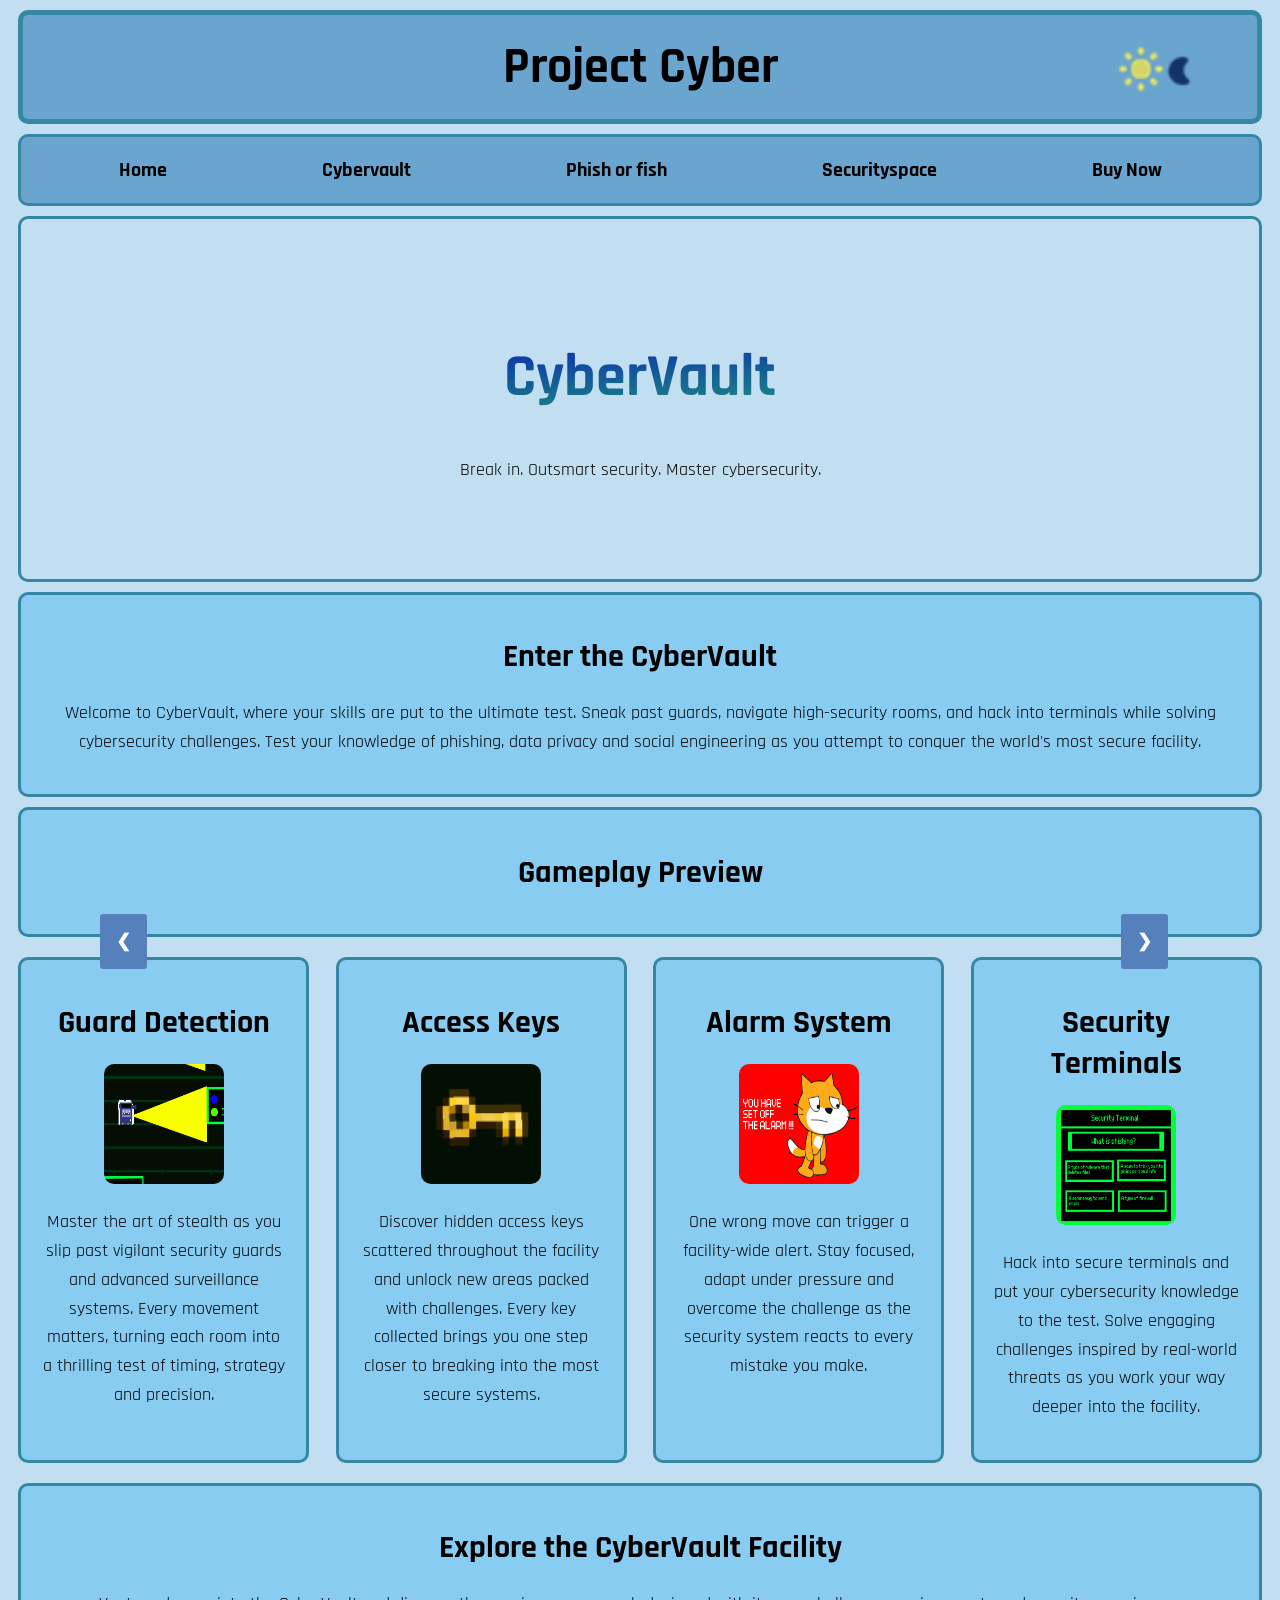
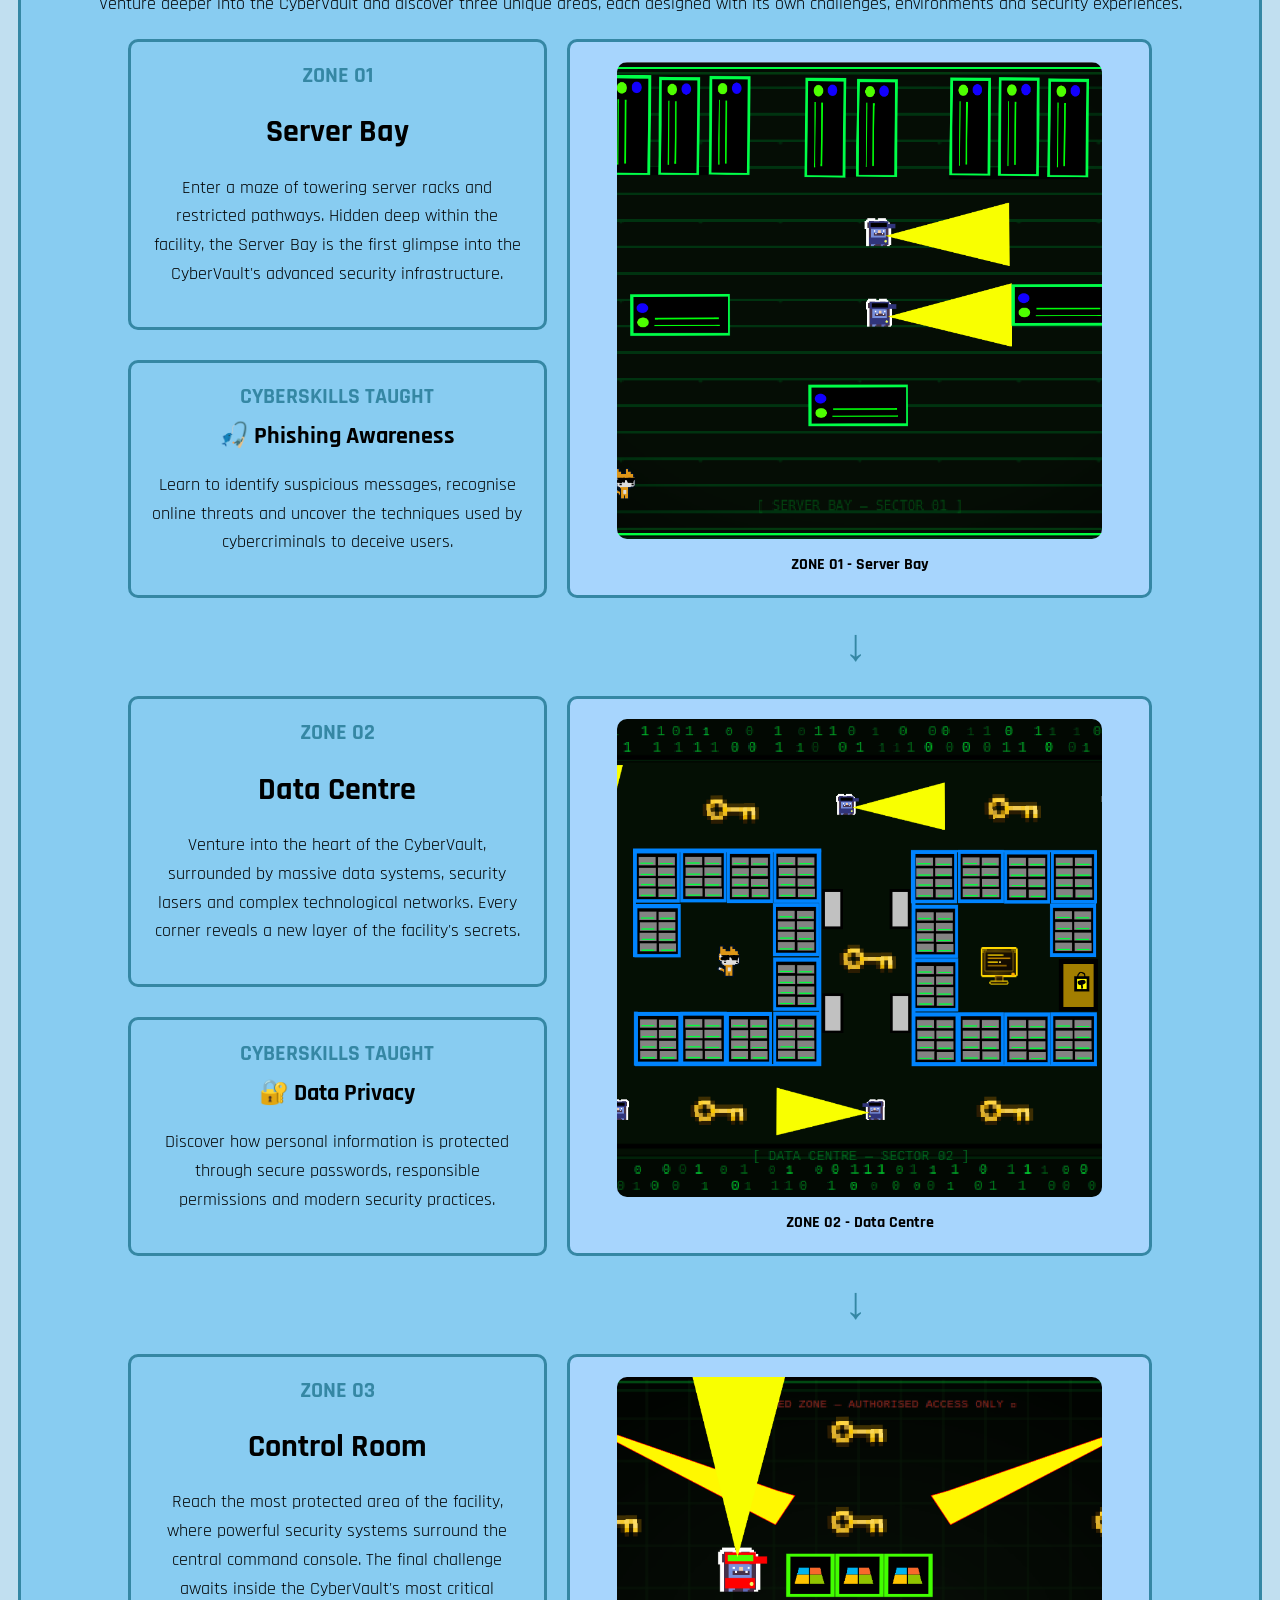
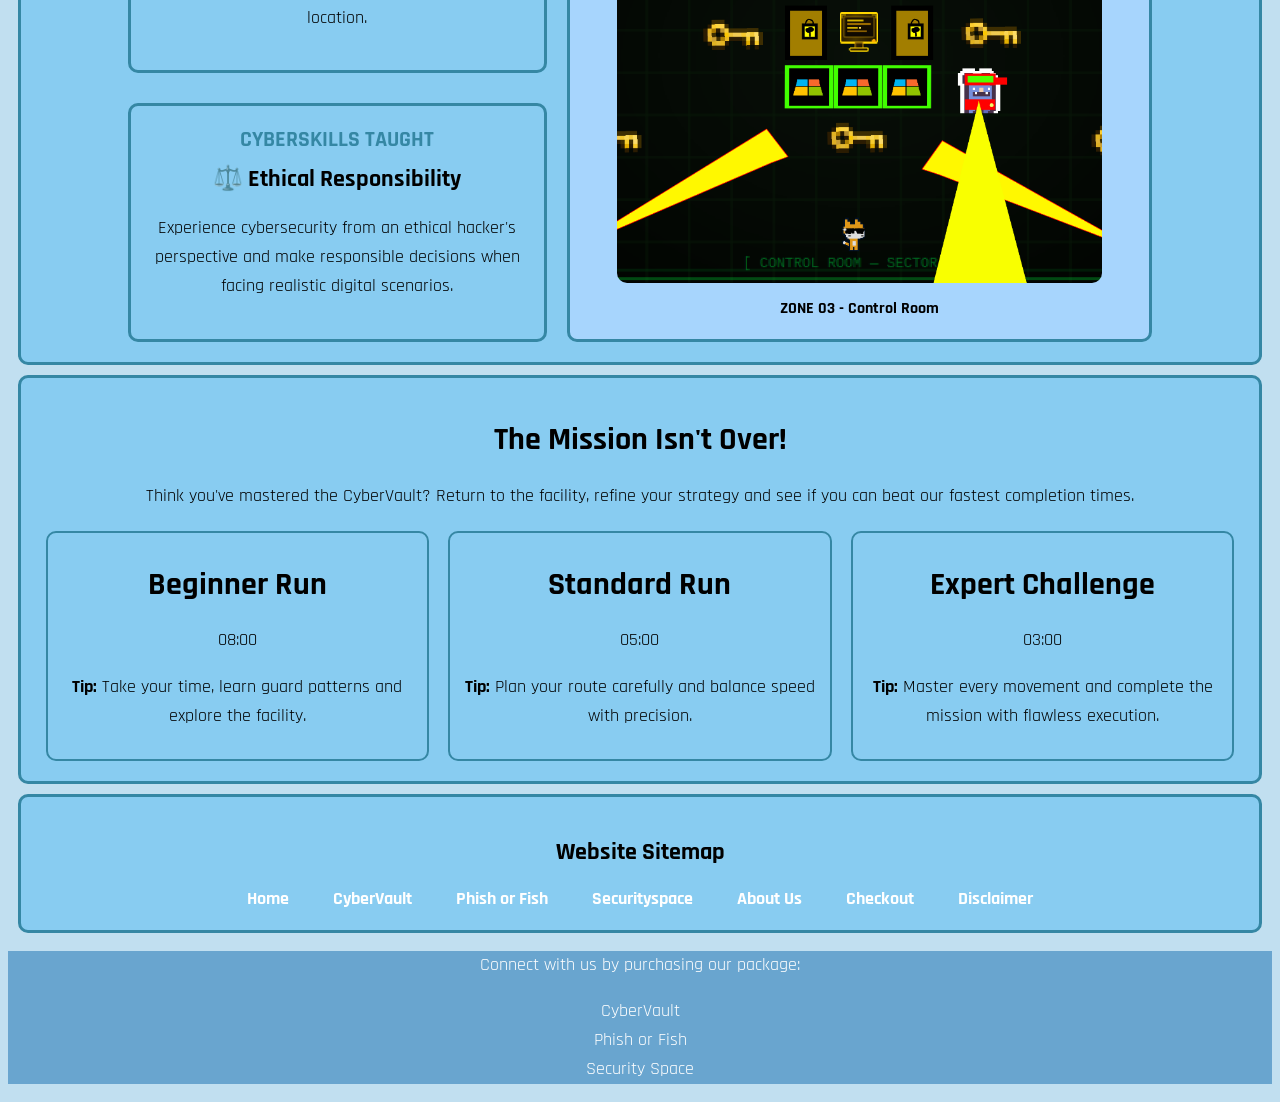
==== static/cybervault.html @ 087354fa "import other html pages" ====
<!DOCTYPE html>
<html>
    <head>
        <link rel="stylesheet" href="styles.css">
        <link href="https://fonts.googleapis.com/css2?family=Rajdhani:wght@400;600;700&display=swap" rel="stylesheet">
        <title>Project Cyber</title>
    </head>

    <body data-theme="default">
        <div class="Webtitle normalcontainer">
            <span class="title">Project Cyber</span>

            <label class="switch">
                <input id="toggler" type="checkbox">
                <img class="pressbutton" id="toggleicon" src="images/Sun.png"  alt="sun moon icon">
            </label>
        </div>

        <div class="Navigationbar normalcontainer">
            <a href="index.html">Home</a>
            <a href="cybervault.html">Cybervault</a>
            <a href="phish_or_fish.html">Phish or fish</a>
            <a href="securityspace.html">Securityspace</a>
            <a href="checkout.html">Buy Now</a>
        </div>

        <label class="switch">
            <input id="toggler" type="checkbox">
        </label>

        <div class="gamebanner cyberbanner">
            <h1 class="gradtext">CyberVault</h1>
            <p>Break in. Outsmart security. Master cybersecurity.</p>
        </div>

        <div class="normalcontainer">
            <h1>Enter the CyberVault</h1>
            <p>Welcome to CyberVault, where your skills are put to the ultimate test.
                Sneak past guards, navigate high-security rooms, and hack into terminals
                while solving cybersecurity challenges. Test your knowledge of phishing,
                data privacy and social engineering as you attempt to conquer the world's
                most secure facility.
            </p>
        </div>



        <div class="gameplay-section normalcontainer">
            <h1>Gameplay Preview</h1>
            <div class="slideshow-container">
                <div class="slide fade">
                    <img src="images/serverbay.png" alt="Dodging Guards">
                    <div class="text">Dodging Guards</div>
                </div>

                <div class="slide fade">
                    <img src="images/server2.png" alt="Entering Data center">
                    <div class="text">Stealthily Stealing Keys</div>
                </div>

                <div class="slide fade">
                    <img src="images/securityterminal.png" alt="Doing a Quiz">
                    <div class="text">Answering Phishing Question In Security Terminal</div>
                </div>

                <a class="prev" onclick="plusslides(-1)">❮</a>
                <a class="next" onclick="plusslides(1)">❯</a>

            </div>
        </div> <!---- CLOSING DIV FOR GAMEPLAY SECTION -->
        


        <div class="featurecardwrapper hovercard"> <!--Wrapper so feature cards can have 2 cards side by side-->
            
            <div class="featurecard normalcontainer">
                <h1>Guard Detection</h1>
                <img src="images/cyberguard.png" alt="Guard">
                <p>Master the art of stealth as you slip past vigilant security guards and advanced surveillance systems. Every movement matters, turning each room into a thrilling test of timing, strategy and precision.</p>
            </div>

            <div class="featurecard normalcontainer">
                <h1>Access Keys</h1>
                <img src="images/accesskey.png" alt="Access Key">
                <p>Discover hidden access keys scattered throughout the facility and unlock new areas packed with challenges. Every key collected brings you one step closer to breaking into the most secure systems.</p>
            </div>

            <div class="featurecard normalcontainer">
                <h1>Alarm System</h1>
                <img src="images/alarm.png" alt="Alarm">
                <p>One wrong move can trigger a facility-wide alert. Stay focused, adapt under pressure and overcome the challenge as the security system reacts to every mistake you make.</p>
            </div>

            <div class="featurecard normalcontainer">
                <h1>Security Terminals</h1>
                <img src="images/securityterminal.png" alt="Security Terminal">
                <p>Hack into secure terminals and put your cybersecurity knowledge to the test. Solve engaging challenges inspired by real-world threats as you work your way deeper into the facility.</p>
            </div>

        </div>

        <div class="normalcontainer">
            <h1>Explore the CyberVault Facility</h1>
            <p>
                Venture deeper into the CyberVault and discover three unique areas,
                each designed with its own challenges, environments and security
                experiences.   
            </p>

            <!-- Facility Map -->

            <div>
                <div class="zonerow">
                    <div class="zonetext hovercard">
                        <div class="normalcontainer">
                            <h4>ZONE 01</h4>
                            <h1>Server Bay</h1>
                            <p>
                                Enter a maze of towering server racks and restricted pathways.
                                Hidden deep within the facility, the Server Bay is the first glimpse
                                into the CyberVault's advanced security infrastructure.
                            </p>
                        </div>
                        <div class="normalcontainer">
                            <h4>CYBERSKILLS TAUGHT</h4>
                            <h4>🎣 Phishing Awareness</h4>
                            <p>Learn to identify suspicious messages, recognise online threats and uncover the techniques used by cybercriminals to deceive users.</p>
                        </div>
                    </div>
                    <div class="map-room">
                        <img src="images/server1.png" alt="Server Bay">
                        <h4>ZONE 01 - Server Bay</h4>
                    </div>
                </div>
                    
                <div class="map-arrow">
                    ↓
                </div>

                <div class="zonerow">
                    <div class="zonetext hovercard">
                        <div class="normalcontainer">
                            <h4>ZONE 02</h4>
                            <h1>Data Centre</h1>
                            <p>
                                Venture into the heart of the CyberVault, surrounded by massive
                                data systems, security lasers and complex technological networks.
                                Every corner reveals a new layer of the facility's secrets.
                            </p>
                        </div>

                        
                        <div class="normalcontainer">
                            <h4>CYBERSKILLS TAUGHT</h4>
                            <h4>🔐 Data Privacy</h4>
                            <p>Discover how personal information is protected through secure passwords, responsible permissions and modern security practices.</p>
                        </div>
                            
                    </div>
                    <div class="map-room">
                        <img src="images/server2.png" alt="Data Centre">
                        <h4>ZONE 02 - Data Centre</h4>
                    </div>
                </div>
                <div class="map-arrow">
                    ↓
                </div>

                <div class="zonerow">
                    <div class="zonetext hovercard">
                        <div class="normalcontainer">
                            <h4>ZONE 03</h4>
                            <h1>Control Room</h1>
                            <p>
                                Reach the most protected area of the facility, where powerful
                                security systems surround the central command console. The final
                                challenge awaits inside the CyberVault's most critical location.
                            </p>
                        </div>
                        <div class="normalcontainer">
                            <h4>CYBERSKILLS TAUGHT</h4>
                            <h4>⚖️ Ethical Responsibility</h4>
                            <p>Experience cybersecurity from an ethical hacker's perspective and make responsible decisions when facing realistic digital scenarios.</p>
                        </div>
                            
                    </div>
                    <div class="map-room">
                        <img src="images/server3.png" alt="Control Room">
                        <h4>ZONE 03 - Control Room</h4>
                    </div>
                </div>

            </div>
        </div>



        <div class="normalcontainer">
            <h1>The Mission Isn't Over!</h1>
            <p>
                Think you've mastered the CyberVault? Return to the facility,
                refine your strategy and see if you can beat our fastest
                completion times.
            </p>
            <div class="aboutstats hovercard">

                <div class="statcard">
                    <h1>Beginner Run</h1>
                    <p>08:00</p>
                    <p>
                        <strong>Tip:</strong> Take your time, learn guard patterns and explore the facility.
                    </p>
                </div>

                <div class="statcard">
                    <h1>Standard Run</h1>
                    <p>05:00</p>
                    <p>
                        <strong>Tip:</strong> Plan your route carefully and balance speed with precision.
                    </p>
                </div>

                <div class="statcard">
                    <h1>Expert Challenge</h1>
                    <p>03:00</p>
                    <p>
                        <strong>Tip:</strong> Master every movement and complete the mission with flawless execution.
                    </p>
                </div>

            </div>
        </div>

        <div class="sitemap normalcontainer">
            <h2>Website Sitemap</h2>
            <a href="index.html">Home</a>
            <a href="cybervault.html">CyberVault</a>
            <a href="phish_or_fish.html">Phish or Fish</a>
            <a href="securityspace.html">Securityspace</a>
            <a href="aboutus.html">About Us</a>
            <a href="checkout.html">Checkout</a>
            <a href="disclaimer.html">Disclaimer</a>
        </div>
                    
        <footer>
        <p>Connect with us by purchasing our package:</p>
        <p>
        CyberVault<br>
        Phish or Fish<br>
        Security Space<br>
        </p>
        </footer> 

        <script src="theme.js"></script> <!-- Calls for the theme script -->
    </body> 
</html>
---- static/styles.css ----
/* Light mode theme :root means that it's the default */
:root, [data-theme="default"] {
    --body-bg-color:#C1DFF0; /* This is a hex coluor*/
    --container-bg-color:#88CCF1;
    --container-border-color:#3587A4;
    --topbar-bg-color:#69a5cf;
    --text-color:black;
    --gameicons-bg-color:rgb(167, 213, 253);
    --gdbackground: linear-gradient(to bottom right, #3366cc 0%, #66ffff 100%); /* This is a gradient */
}

/*Colour theme for when toggled on dark mode, will use these variables*/
[data-theme="dark"] {
    --body-bg-color:#0E1A24;
    --container-bg-color:#172D3E;
    --container-border-color:#3587A4;
    --topbar-bg-color:#315776;
    --text-color:#ffffff;
    --gameicons-bg-color:#225276;
    --gdbackground: linear-gradient(to bottom right, #003399 0%, #99ccff 100%);
}



body {
    background-color: var(--body-bg-color);
    color: var(--text-color);
    font-family: 'Rajdhani', sans-serif; /*Applies the font to everything*/
    color:var(--text-color); /* Makes all text default var text colour*/
    text-align: center; /* All text aligned center*/
    
}
/* Put normalcontainer here so that the .webtitle will override it for the topbar*/
.normalcontainer {
    background-color: var(--container-bg-color);
    border: 3px solid var(--container-border-color);
    border-radius: 10px;
    padding: 20px; /* spacing between other stuff */
    margin: 10px;
}

.Webtitle {
    background-color:var(--topbar-bg-color);
    font-size:50px;
    border-width: 5px; /* Overrides the .normalcontainer border width*/
    font-weight:bold;
    justify-content:center;
    display:flex; /* can arrange both title and icon flexibly */
    position: relative;
}


p {
    font-size: 18px; /* Declares the size of the font */
    line-height: 1.6;
    text-decoration: none;
}

.bigh1 {
    font-size: 50px;
}

img {
    border-radius: 10px; /* Rounded borders for images*/
}

.bigimg {
    width: 900px;
    height:500px;
    margin: 20px; /* margin instead of paddinsg so it still has the border radius */

}

/* Change theme sun/moon button css */

.switch {
    position: absolute;
    right: 60px;
    top: 15%;
    transition: transform 0.3s; /* Gives transition time */
}

.switch:hover {
    transform: scale(1.1); /* make 1.1 bigger than originally */
}

.switch input {
    display: none; /* Hides the checkbox */
}

.pressbutton {
    width: 80px;
    transition: transform(0.3s);
}


/* Navigation bar css */

.Navigationbar {
    background-color:var(--topbar-bg-color); /* Css variable so can change depending on theme */
    font-size: 20px; 
    display: flex;
    justify-content: space-around; /* spaces everything evenly due to flex */
}

/* Padding for navbar ahrefs */
.Navigationbar a, .sitemap a {
    color:black;
    text-decoration:none;
    font-weight: bold; 
    border-radius:10px;
    padding:0 5%; /* 0 padding for top and bottom, 5% padding for left and right */
    transition: 0.3s;
}

.Navigationbar a:hover, .sitemap a:hover { /* the css on hover */
    border-radius:10px;
    background-color: #00bfff;
    color: white;
    transform: translateY(-3px); /* Moves up*/

}

/* Sitemap css */

.sitemap a {
    color: white;
    font-size: 18px;
    margin: 10px;
    padding: 0 10px;
}
/* The footer*/
footer { 
    background-color: var(--topbar-bg-color);
    padding: 0px, 10px;
    color: white;
}

/* Button css */

.normalbutton a, .buttonbutton {
    display: inline-block;
    padding: 8px 20px;
    background-color: var(--container-border-color);
    color: white; /* overrides default blue hyperlink colour*/
    text-decoration: none;
    border-radius: 20px;
    font-weight: bold;
    transition: 0.3s;
}

.normalbutton a:hover, .buttonbutton:hover {
    transform: scale(1.05);
    background-color:#00bfff;
}

.normalbutton a {
    display: inline-block;
    padding: 8px 20px;
    background-color: var(--container-border-color);
    color: white; /* overrides default blue hyperlink colour*/
    text-decoration: none;
    border-radius: 20px;
    font-weight: bold;
    transition: 0.3s;
}

.normalbutton a:hover {
    transform: scale(1.05);
    background-color:#00bfff;
}

/* Most of the cards*/

.hovercard div {
    transition: 0.3s;
}

.hovercard div:hover{ /* Hover effect for all hover cards inside a div only, so no p or h2 etc */
    transform: translateY(-8px);
    box-shadow: 0 10px 20px rgba(0,0,0,0.3); /* Shadowing on hover*/
}

.aboutstats {
    display: flex;
    justify-content: space-around; /* Tells how content inside flexbox will be spaced*/
    gap: 10px;
    margin-top: 20px;
}

.statcard {
    width: 30%;
    border: 2px solid var(--container-border-color);
    border-radius: 10px;
    padding: 10px;
}

.whycards {
    display: flex;
    justify-content: center;
    gap: 15px;
}

.whycard {
    width: 30%;
    border: 2px solid var(--container-border-color);
    border-radius: 10px;
    padding: 15px;
}

.skillcards {
    flex-wrap: wrap;
    margin-top: 30px;
}

.gameicons {
    width: 100%;
}

.gameicons p {
    margin-bottom: 20px;
}

.gameitem {
    display: inline-block;
    width: 30%; /* Each gameitem takes up 30% of 100% */
    margin: 5px;
    box-sizing: border-box;
    vertical-align: top; 
}

/* Css applies only for images in gameitem div */
.gameitem img { 
    width:90%;
    border: 5px solid var(--container-border-color);
    border-radius: 10px;
    margin: 5px; /*spacing between the images*/
    height: 200px;
    object-fit: cover;
}

.gameitem p {
    border: 2px solid var(--container-border-color);
    border-radius: 20px;
    padding: 8px;
    font-size: 16px;
    font-weight: bold;
    margin: 10px;
    line-height: 1.5;
}

/* Banners for the top part of pages*/
/* Selecting two so it applies to both classes */
.mainstuff, .gamebanner {
    height: 150px;
    margin: 10px;
    border-radius: 10px;
    padding: 80px 20px;
    padding-bottom: 130px;
    border: 3px solid var(--container-border-color);
    color:white;  
    
}


.mainstuff {
    background: var(--gdbackground); /* the gradient background */
}


/* STYLES FOR ALL INDIVIDUAL GAMES*/

.gamebanner {
    background-size: cover;
    background-repeat: no-repeat;
    background-position: center; 
}

.securitybanner {
     background-image: url(https://static.vecteezy.com/system/resources/previews/007/950/908/non_2x/green-grass-field-with-blue-sky-ad-white-cloud-nature-landscape-background-free-photo.jpg);
     color:black
}

.cyberbanner {
    background-image: url(https://img.freepik.com/premium-vector/cartoon-bank-vault-with-money-vector-illustration_264840-7.jpg?w=996);
    color: black; /* Overrides the white text colour for this banner */
}

.fishbanner {
    background-image: url(https://img.pikbest.com/wp/202345/ocean-fish-cartoon-of-swimming-in-the_9612565.jpg!bw700);
}



/* About Us page css */

.aboutbanner {
    padding: 80px 20px; /* 80px padding for top and bottom, 20px padding for left and right */
    color: white;
    border-radius: 10px;
    border: 3px solid var(--container-border-color);
}

.mission {
    display: flex;
    justify-content: space-around;
    gap: 20px;
}

.mission .normalcontainer {
    width: 30%;
}


.uniquecards {
    display: flex;
    justify-content: space-around;
    gap: 20px;
    margin-top: 10px;
}

ul {
    list-style:none;
    font-size: 28px;
}


/* CAROUSEL IMAGES THING */


.gameplay-section img {
    border-radius: 10px;
    border: 3px solid var(--container-border-color);
    transition: 0.3s;
}

.gameplay-section img:hover {
    transform: scale(1.02);
}

.slideshow-container {
    max-width: 99%; /* Just enough space so that the scrolling bar at bottom doesn't appear */
    position: relative;
}

.slide {
    display: none;
}

.slideshow-container img {
    vertical-align: middle; 
    width: 70%;
    height:450px;
}


.prev, .next {
  cursor: pointer;
  position: absolute;
  top: 50%;
  width: auto;
  padding: 16px;
  margin-top: -22px;
  color: white;
  font-weight: bold;
  font-size: 18px;
  transition: 0.3s;
  border-radius: 0 3px 3px 0;
  background-color:#5680bb
}

.prev:hover, .next:hover {
    transform: scale(1.1)
}

/* Position the "next button" to the right */
.next {
  right: 0;
  border-radius: 3px;
  margin: 0 5%;
}

.prev {
    left: 0;
    border-radius: 3px;
    margin: 0 5%;
}

.text {
  color: #f2f2f2;
  font-size: 15px;
  padding: 8px 12px;
  position: absolute;
  bottom: 8px;
  width: 100%;
  display: block;
}

.simplecards {
    display: flex;
    gap: 20px;
    margin: 20px 10px;
}

.simplecard {
    flex: 1;
    padding: 20px;
}

/* Feature Cards */

.featurecardwrapper, .securitycardwrapper {
    display: flex;
    gap: 0.5%; /* Percentage so gap differs for screens */
}

.securitycardwrapper {
    flex-wrap: wrap;
    justify-content: center;
}

.featurecard {
    width: 42%;
    transition: 0.3s;
}

.featurecard img {
    width: 120px;
    height: 120px;
}

/* SECURITYSPACE CSS */


.gradtext {
    background: linear-gradient(to bottom right, #0303c4 0%, #26b968 100%); /* The gradient background for the div */
}

.gradtext2 {
    background: linear-gradient(to bottom right, #3366cc 0%, #33cccc 100%);
}

.gradtext, .gradtext2 {
    -webkit-background-clip: text; /* Makes the gradient only appear on text*/
    background-clip: text;
    color: transparent;
    font-size: 60px; /* makes the text bigger*/
}

/* VIBU PERSONAL PAGE SPECIFIC*/
/* Vertical Facility Map */

.map-room {
    width: 45%;
    padding: 20px;
    background-color: var(--gameicons-bg-color);
    border: 3px solid var(--container-border-color);
    border-radius: 10px;
    display: flex;
    flex-direction: column;
    align-items: center;
    justify-content: flex-start;
}

.zonetext .normalcontainer {
    margin: 0;
    flex: 0 0 auto;
}

.map-room h4 {
    margin: 0;
    margin-top: 15px;
}


.map-room img {
    width: 90%;
    object-fit: cover;
    border-radius: 10px;
    flex: 1;
    min-height: 0;
}

.zonerow {
    display: flex;
    justify-content: center;
    align-items: stretch;
    gap: 20px;
    margin-top: 20px;
}

.zonetext {
    display: flex;
    flex-direction: column;
    gap: 30px;
    width: 35%;
}

.zonetext .normalcontainer h4:first-child {
    margin-top: 0;
    margin-bottom: 10px;
    font-size: 22px;
    color: var(--container-border-color);
}

.zonetext .normalcontainer h4:nth-child(2) {
    font-size: 24px;
    margin-top: 0;
    margin-bottom: 20px;
}


.map-arrow {
    font-size: 45px;
    font-weight: bold;
    color: var(--container-border-color);
    margin-left: 36%;
    margin-top: 20px;
    margin-bottom: 20px;
}

/* Personal CSS for phish or fish webpage */

.quiz-round input {
    display: none; /* Hides the radio buttons */
}

.quiz-round label {
    display: inline block;
    padding: 12px 30px;
    border-radius: 10px;
    margin: 5px;
}

.quiz-round label:hover {
    background-color: var(--container-border-color);
    transform: scale(1.05);
}

#correct, #wrong {
    display: none; /* Hides the correct and wrong messages */
}

#fish:checked ~ #wrong {
    display: block; /* Shows the wrong message if fish is selected */
}

#phish:checked ~ #correct {
    display: block; /* Shows the correct message if fish is selected */
}

.securitycardwrapper img {
    width: 70%;
    height: 60%;
}
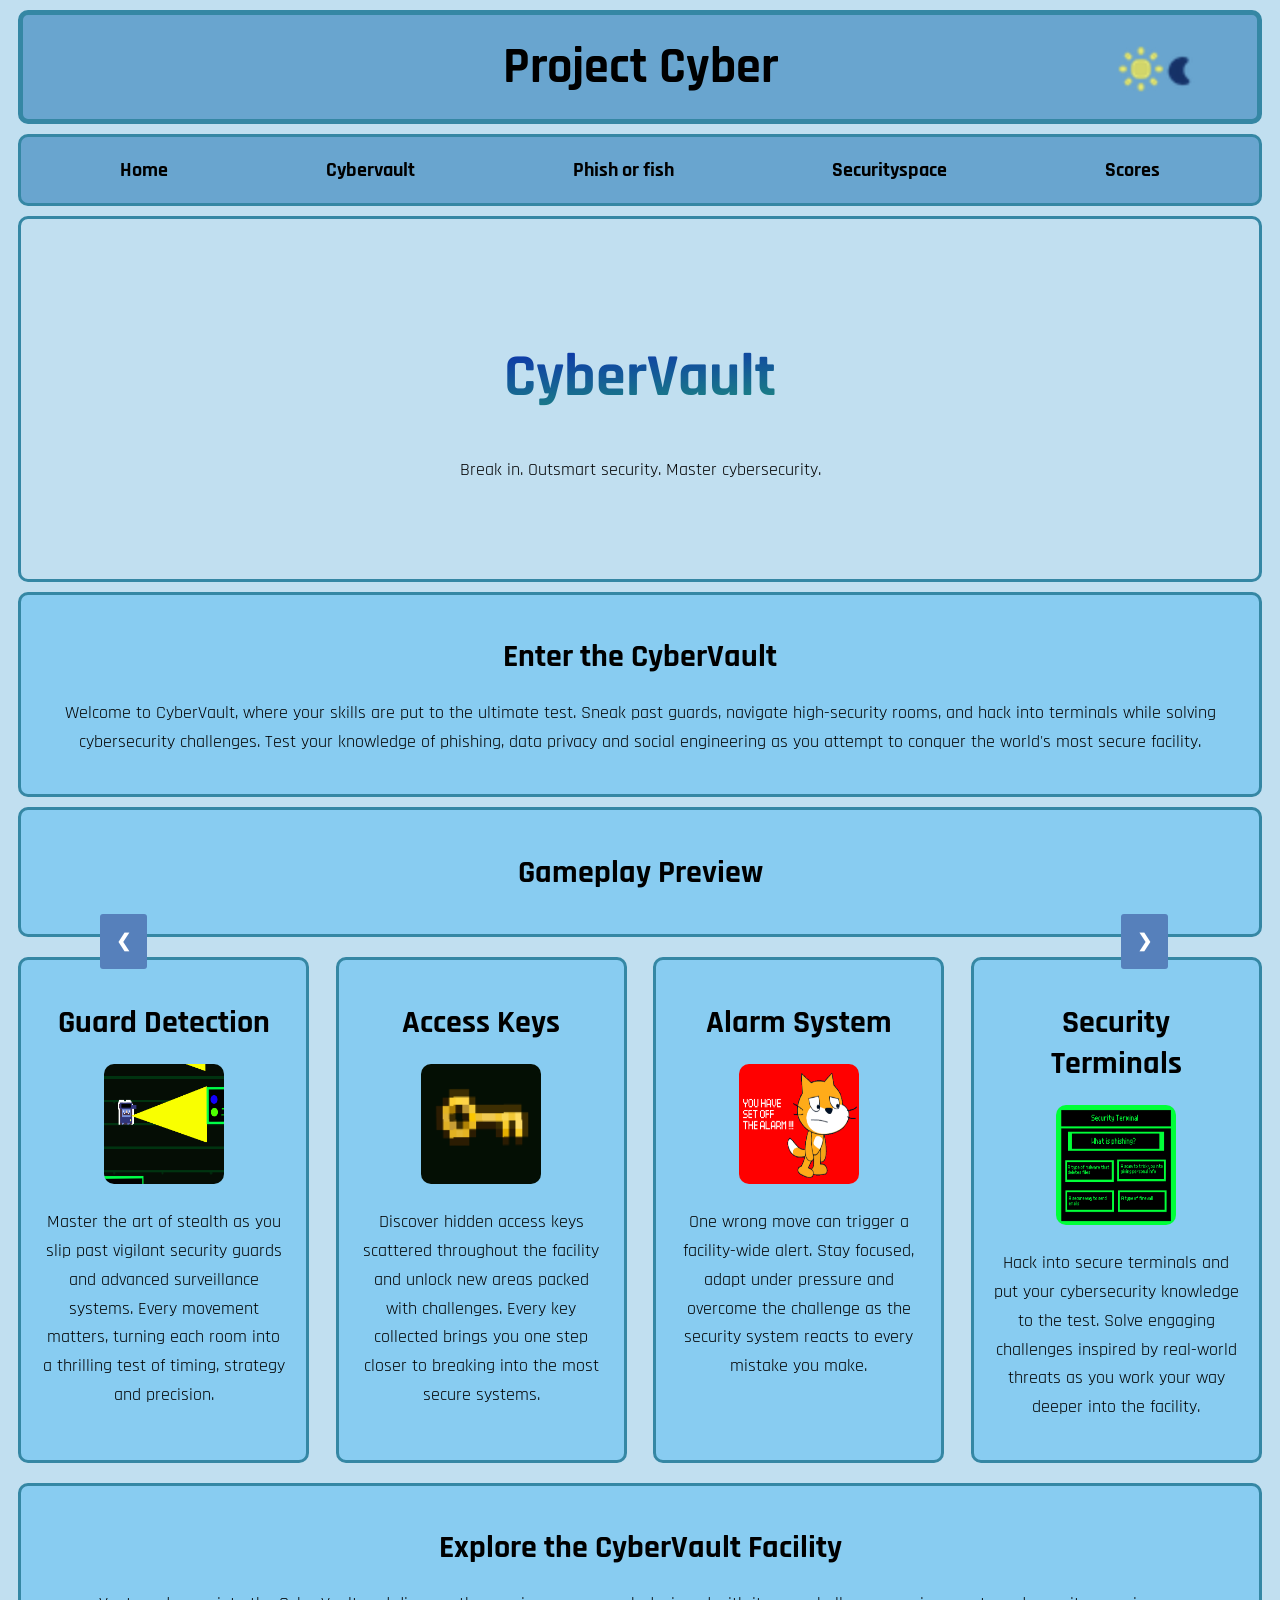
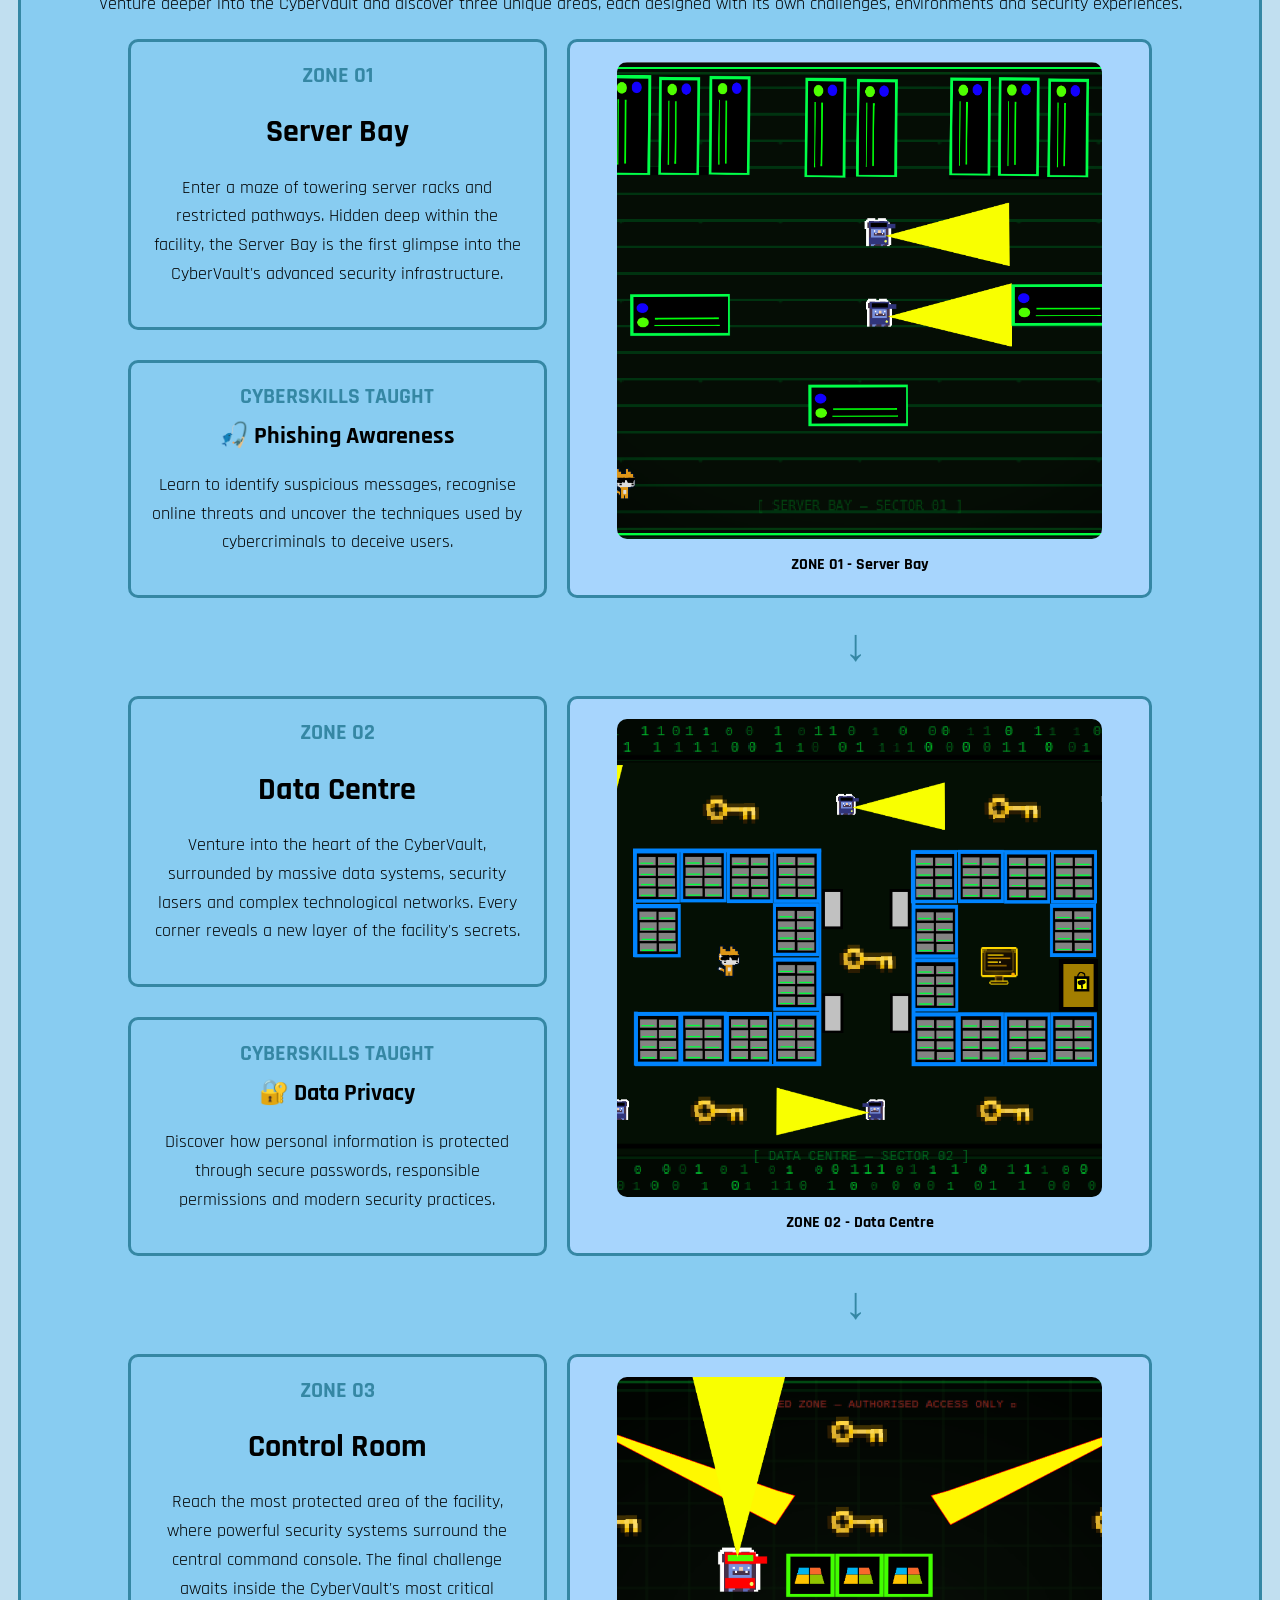
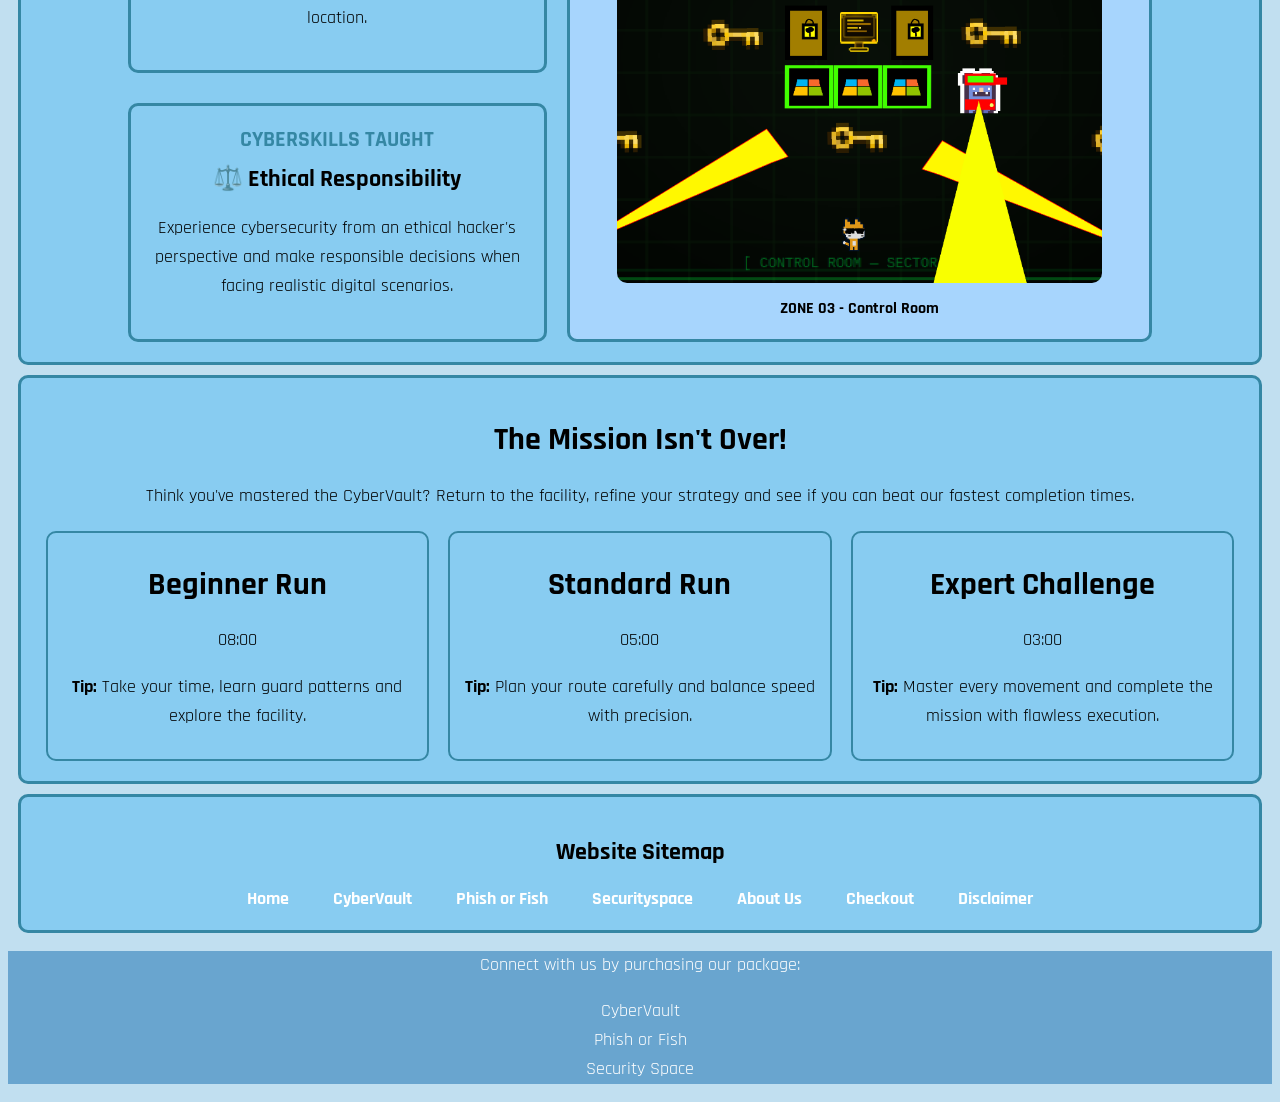
==== commit 9e6bbc92: "update navbar for other html pages" ====
--- a/static/cybervault.html
+++ b/static/cybervault.html
@@ -15,13 +15,13 @@
                 <img class="pressbutton" id="toggleicon" src="images/Sun.png"  alt="sun moon icon">
             </label>
         </div>
-
+        
         <div class="Navigationbar normalcontainer">
-            <a href="index.html">Home</a>
+            <a href="index.html">Home</a> <!--This is a hyperlink-->
             <a href="cybervault.html">Cybervault</a>
             <a href="phish_or_fish.html">Phish or fish</a>
             <a href="securityspace.html">Securityspace</a>
-            <a href="checkout.html">Buy Now</a>
+            <a href="/">Scores</a>
         </div>
 
         <label class="switch">
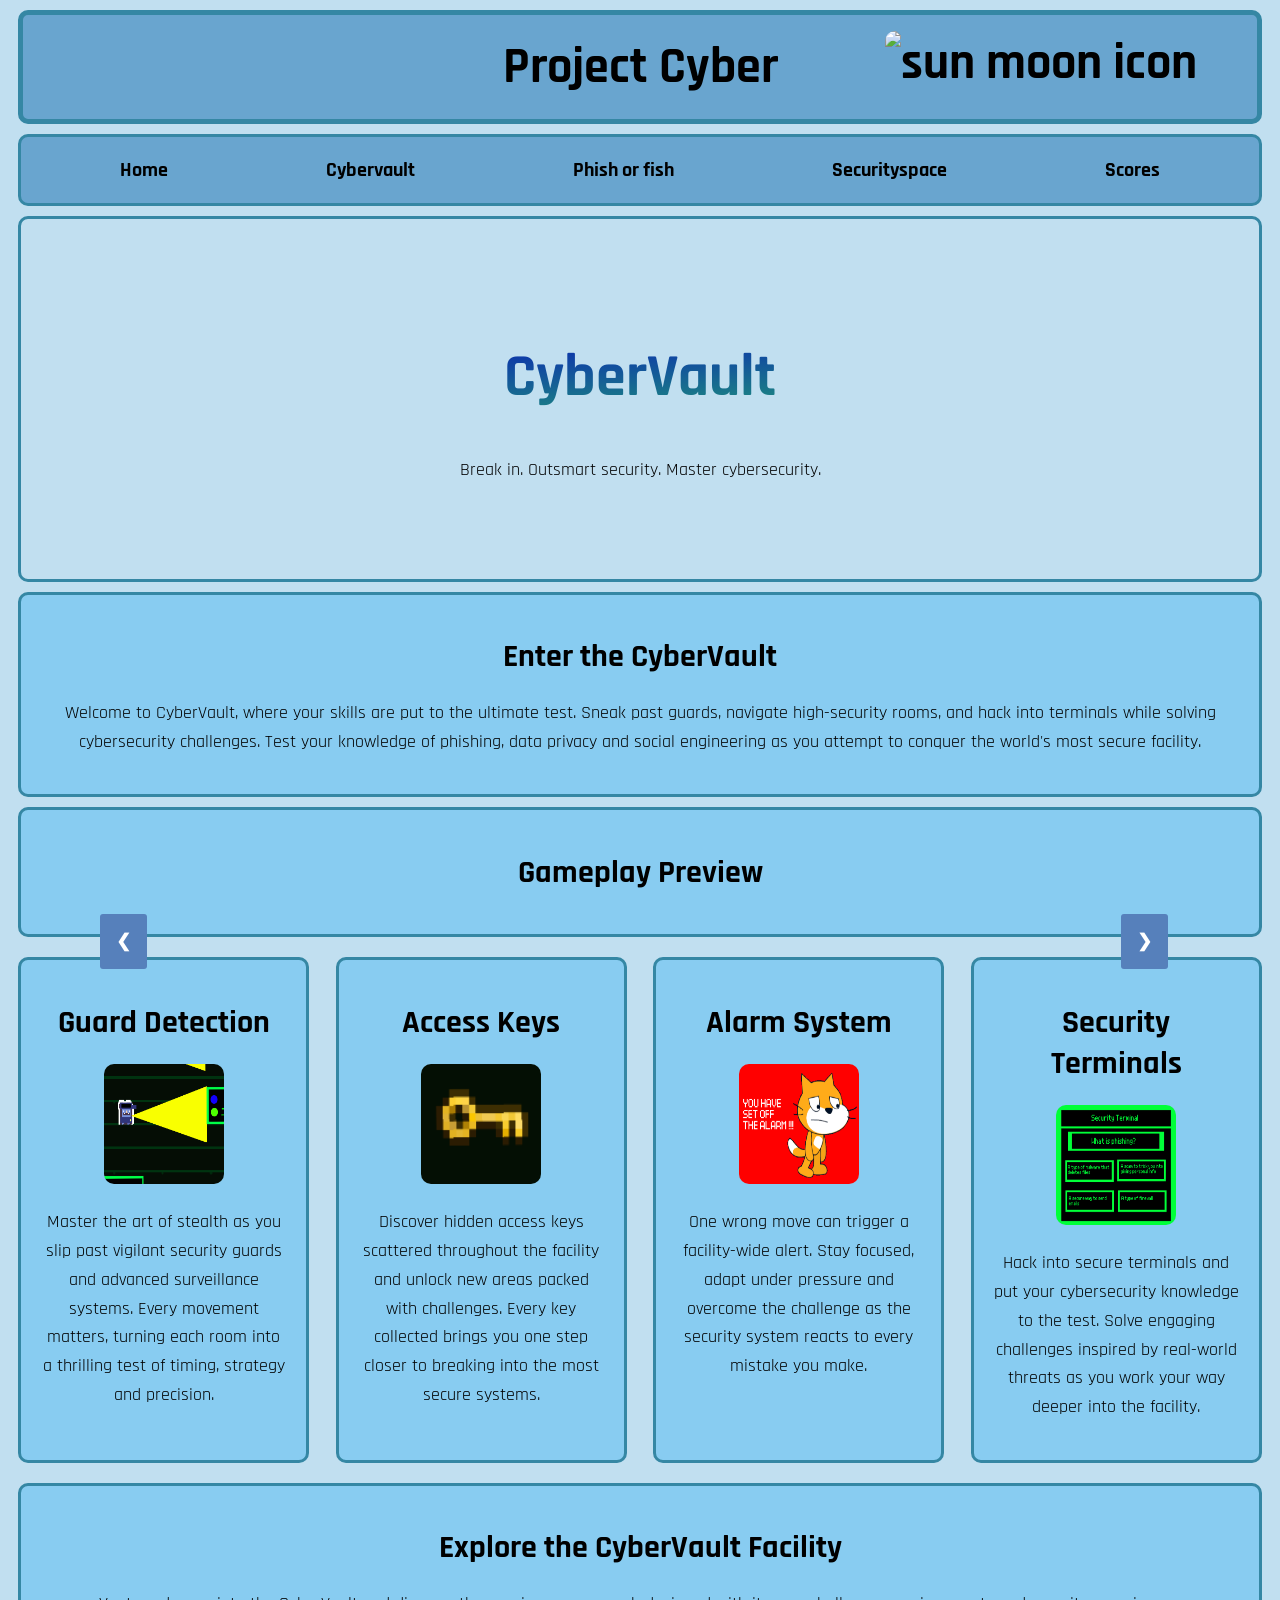
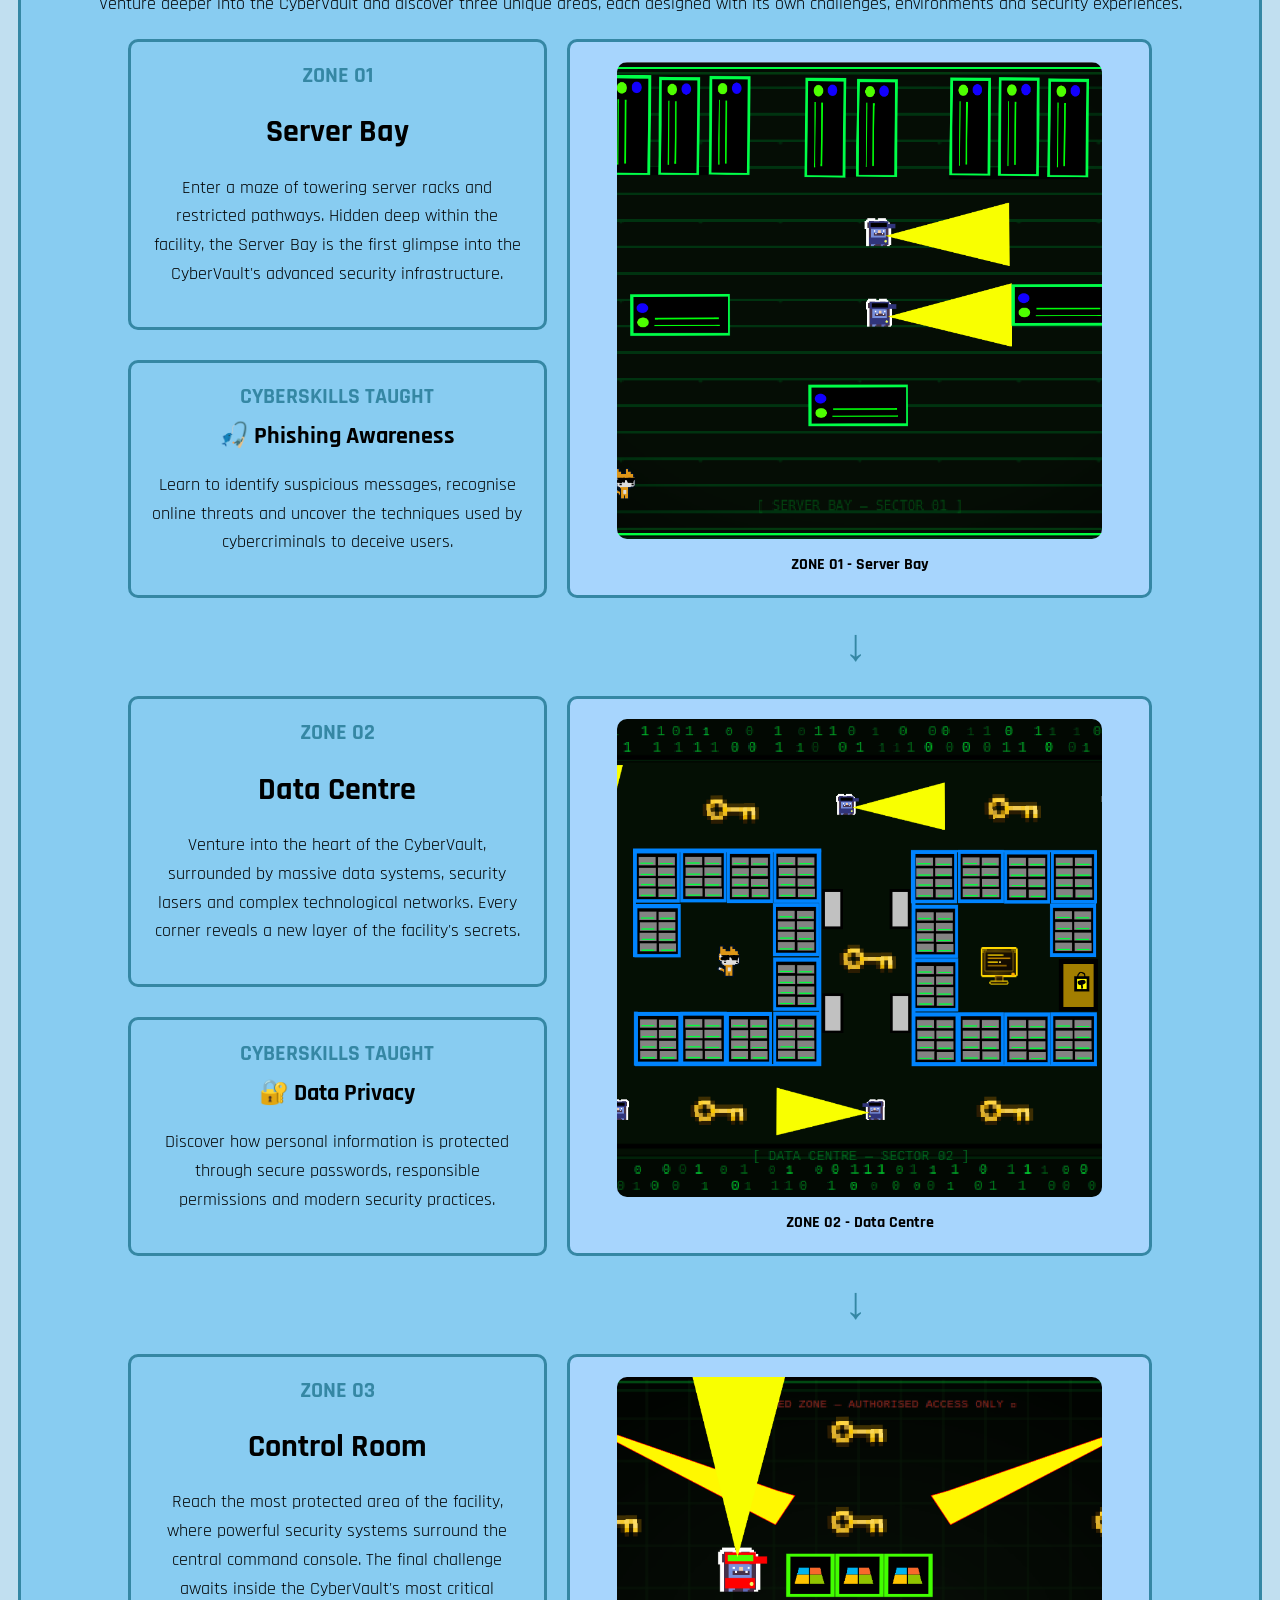
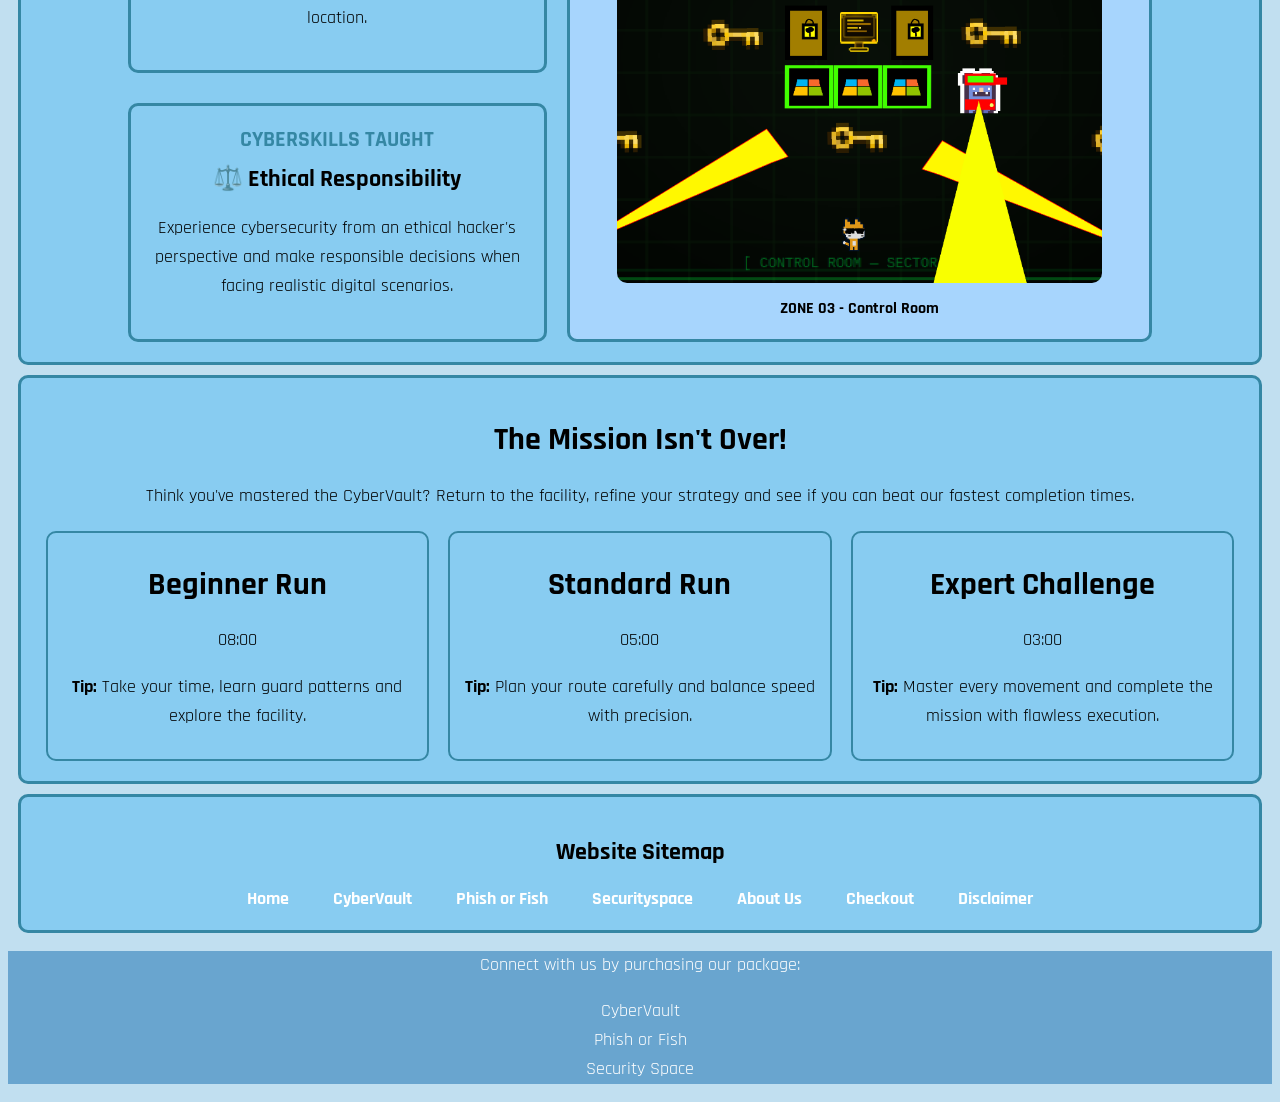
==== commit 444bc2d9: "update script for light dark themne" ====
--- a/static/cybervault.html
+++ b/static/cybervault.html
@@ -12,7 +12,7 @@
 
             <label class="switch">
                 <input id="toggler" type="checkbox">
-                <img class="pressbutton" id="toggleicon" src="images/Sun.png"  alt="sun moon icon">
+                <img class="pressbutton" id="toggleicon" src="images/sun.png"  alt="sun moon icon">
             </label>
         </div>
         
@@ -251,6 +251,6 @@
         </p>
         </footer> 
 
-        <script src="theme.js"></script> <!-- Calls for the theme script -->
+        <script src="script.js"></script> <!-- Calls for the theme script -->
     </body> 
 </html>
--- a/static/styles.css
+++ b/static/styles.css
@@ -138,7 +138,7 @@
 
 /* Button css */
 
-.normalbutton a, .buttonbutton {
+.normalbutton a, .buttonbutton, .searchbutton {
     display: inline-block;
     padding: 8px 20px;
     background-color: var(--container-border-color);
@@ -149,7 +149,7 @@
     transition: 0.3s;
 }
 
-.normalbutton a:hover, .buttonbutton:hover {
+.normalbutton a:hover, .buttonbutton:hover, .searchbutton:hover {
     transform: scale(1.05);
     background-color:#00bfff;
 }
@@ -552,4 +552,111 @@
 .securitycardwrapper img {
     width: 70%;
     height: 60%;
-}+}
+
+
+
+/* NEW CSS CODE FOR TERM 4*/
+
+.orderby {
+    display:flex;
+    justify-content:space-evenly;
+}
+
+.orderby button, .orderby a{
+    border-radius:16px;
+    padding: 10px 25px;
+    background-color: var(--container-border-color);
+    color:white;
+    transition: 0.3s;
+    text-decoration:none;
+}
+
+.orderby button:hover, .orderby a:hover {
+    transform: scale(1.05);
+    background-color:#00bfff;
+}
+
+/* Dropdown Button */
+.dropdownbutton {
+  background-color: #00bfff;
+  color: white;
+  padding: 16px;
+  font-size: 16px;
+  border: none;
+}
+
+/* The container <div> - needed to position the dropdown content */
+.dropdown {
+  position: relative;
+  display: inline-block;
+}
+
+/* Dropdown Content (Hidden by Default) */
+.dropdowncontent {
+  display: none;
+  position: absolute;
+  min-width: 160px;
+}
+
+/* Links inside the dropdown */
+.dropdowncontent a {
+  color: white;
+  padding: 12px 25px;
+  text-decoration: none;
+  display: block;
+  margin-bottom: 10px;
+}
+
+/* Change color of dropdown links on hover */
+.dropdowncontent a:hover {background-color: #00bfff;}
+
+/* Show the dropdown menu on hover */
+.dropdown:hover .dropdowncontent {display: block;}
+
+/* Change the background color of the dropdown button when the dropdown content is shown */
+.dropdown:hover .dropdownbutton {background-color: #00bfff;}
+
+table {
+    width: 70%;
+    font-size:25px;
+    table-layout:fixed;
+    margin:auto;
+}
+
+td.gold, td.silver, td.bronze {
+    border-radius:20px;
+    display:inline-block;
+    width:20%;
+    
+}
+
+td.gold {
+    background-color:gold;
+}
+
+td.silver {
+    background-color:silver;
+}
+
+td.bronze {
+    background-color:#CD7F32;
+}
+
+input {
+    background-color:var(--topbar-bg-color);
+    border-color:var(--container-border-color);
+}
+
+
+.searchbar {
+    width: 50%;
+    margin: 10px;
+    padding: 5px;
+    border-radius: 16px;
+    text-align:center;
+    color:black;
+    text-decoration:none;
+    background-color:#73b5eb;
+}
+
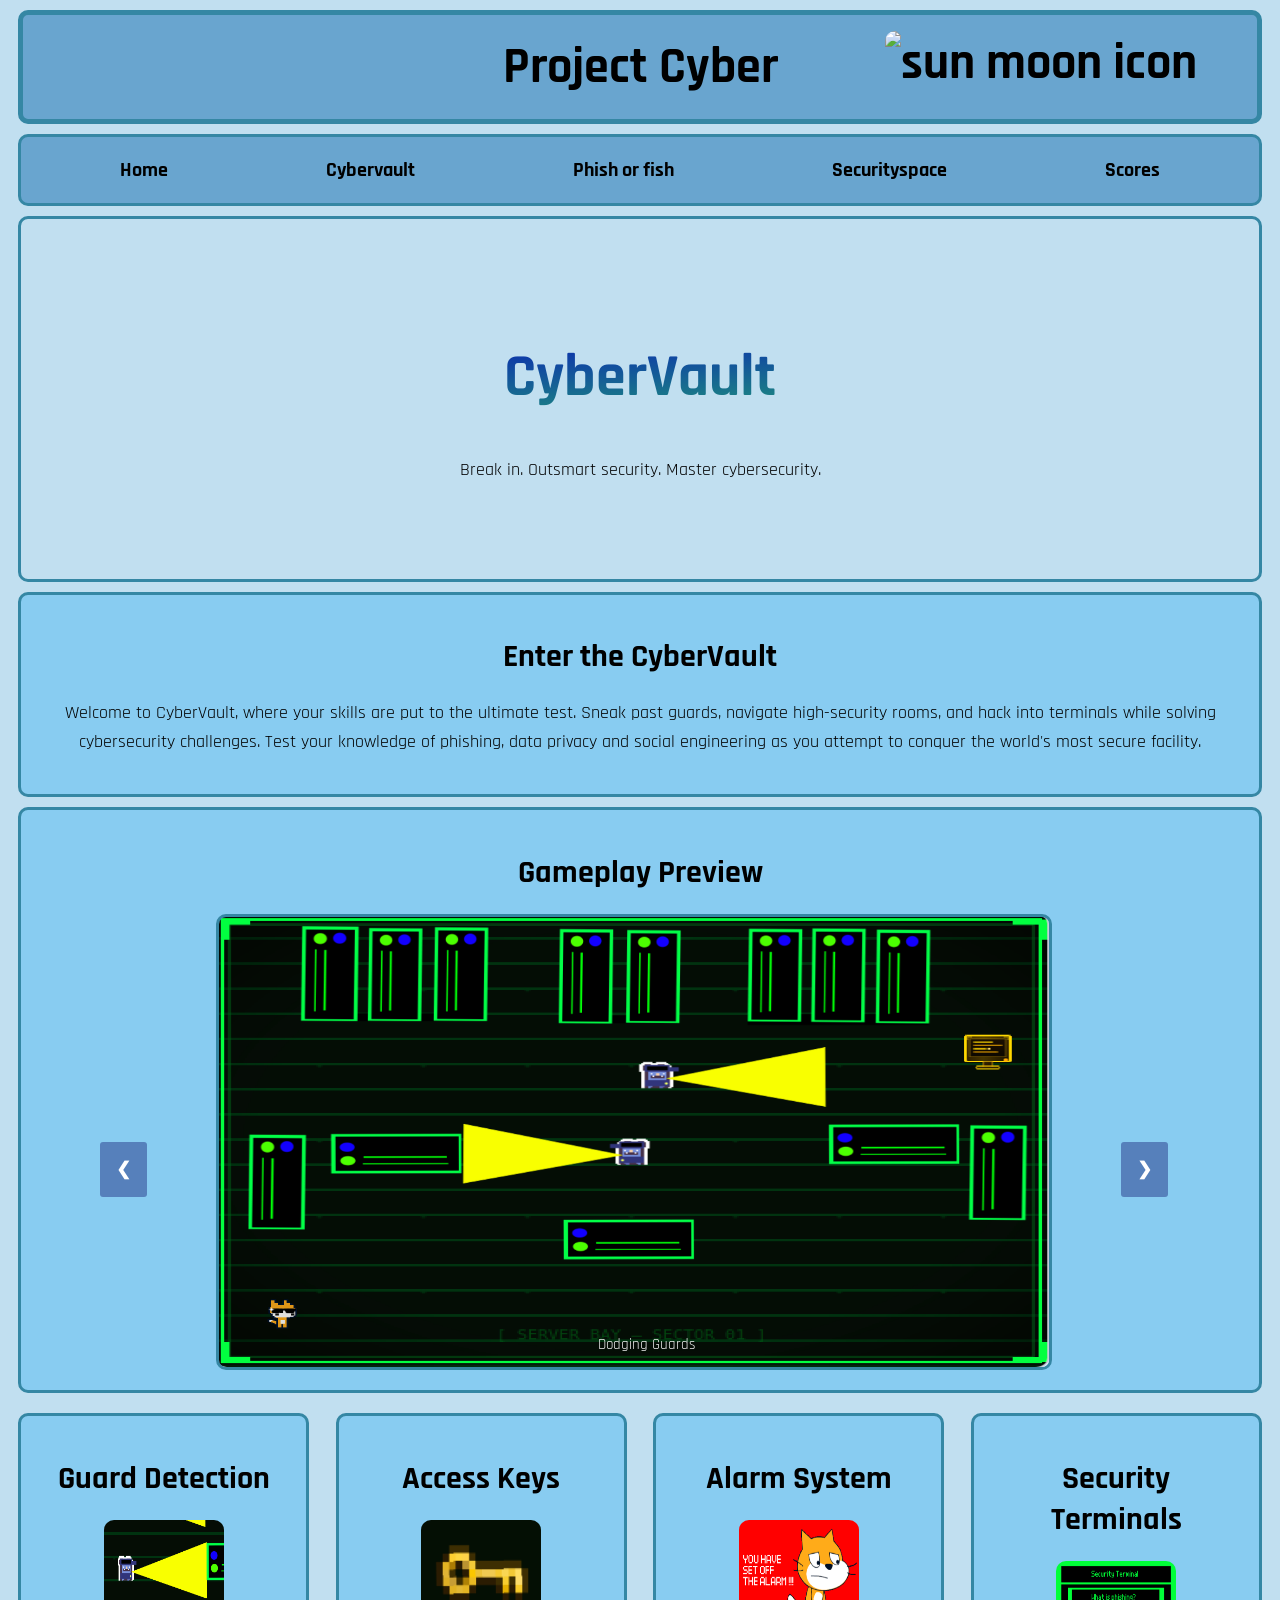
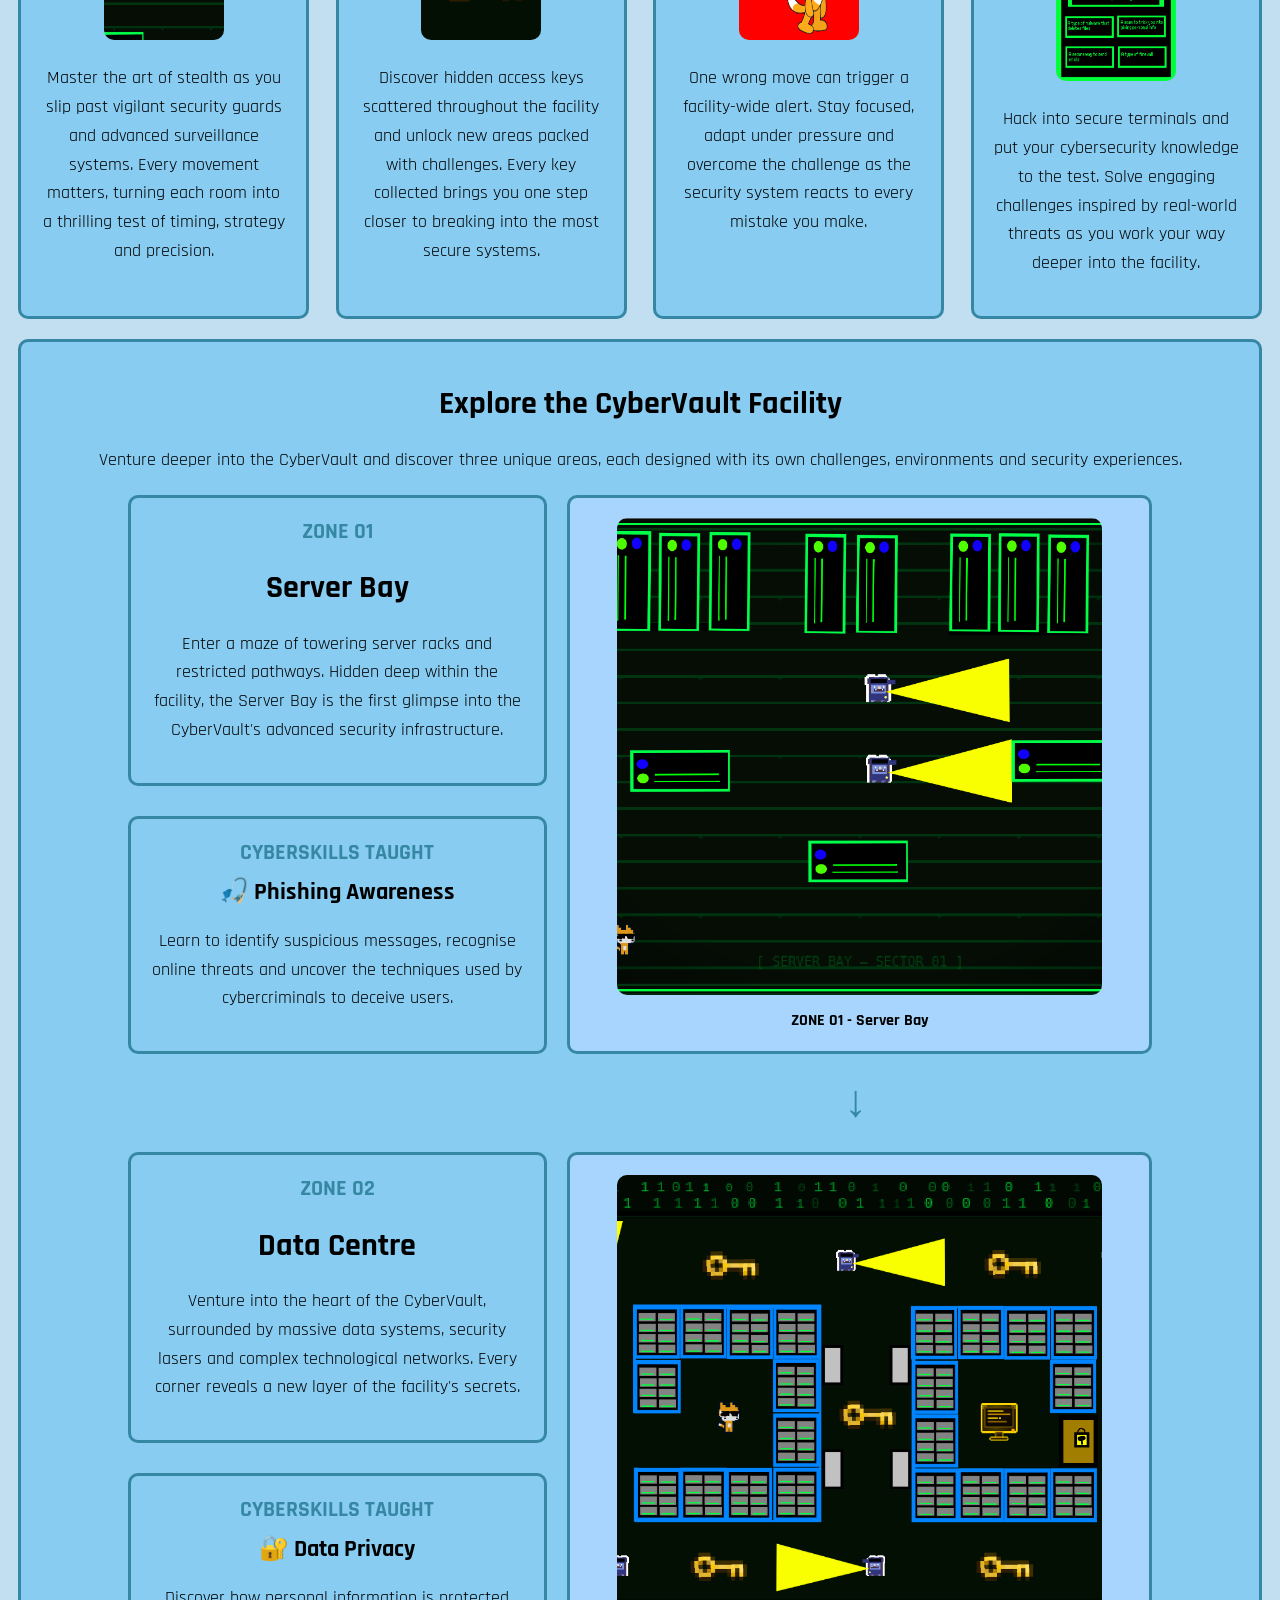
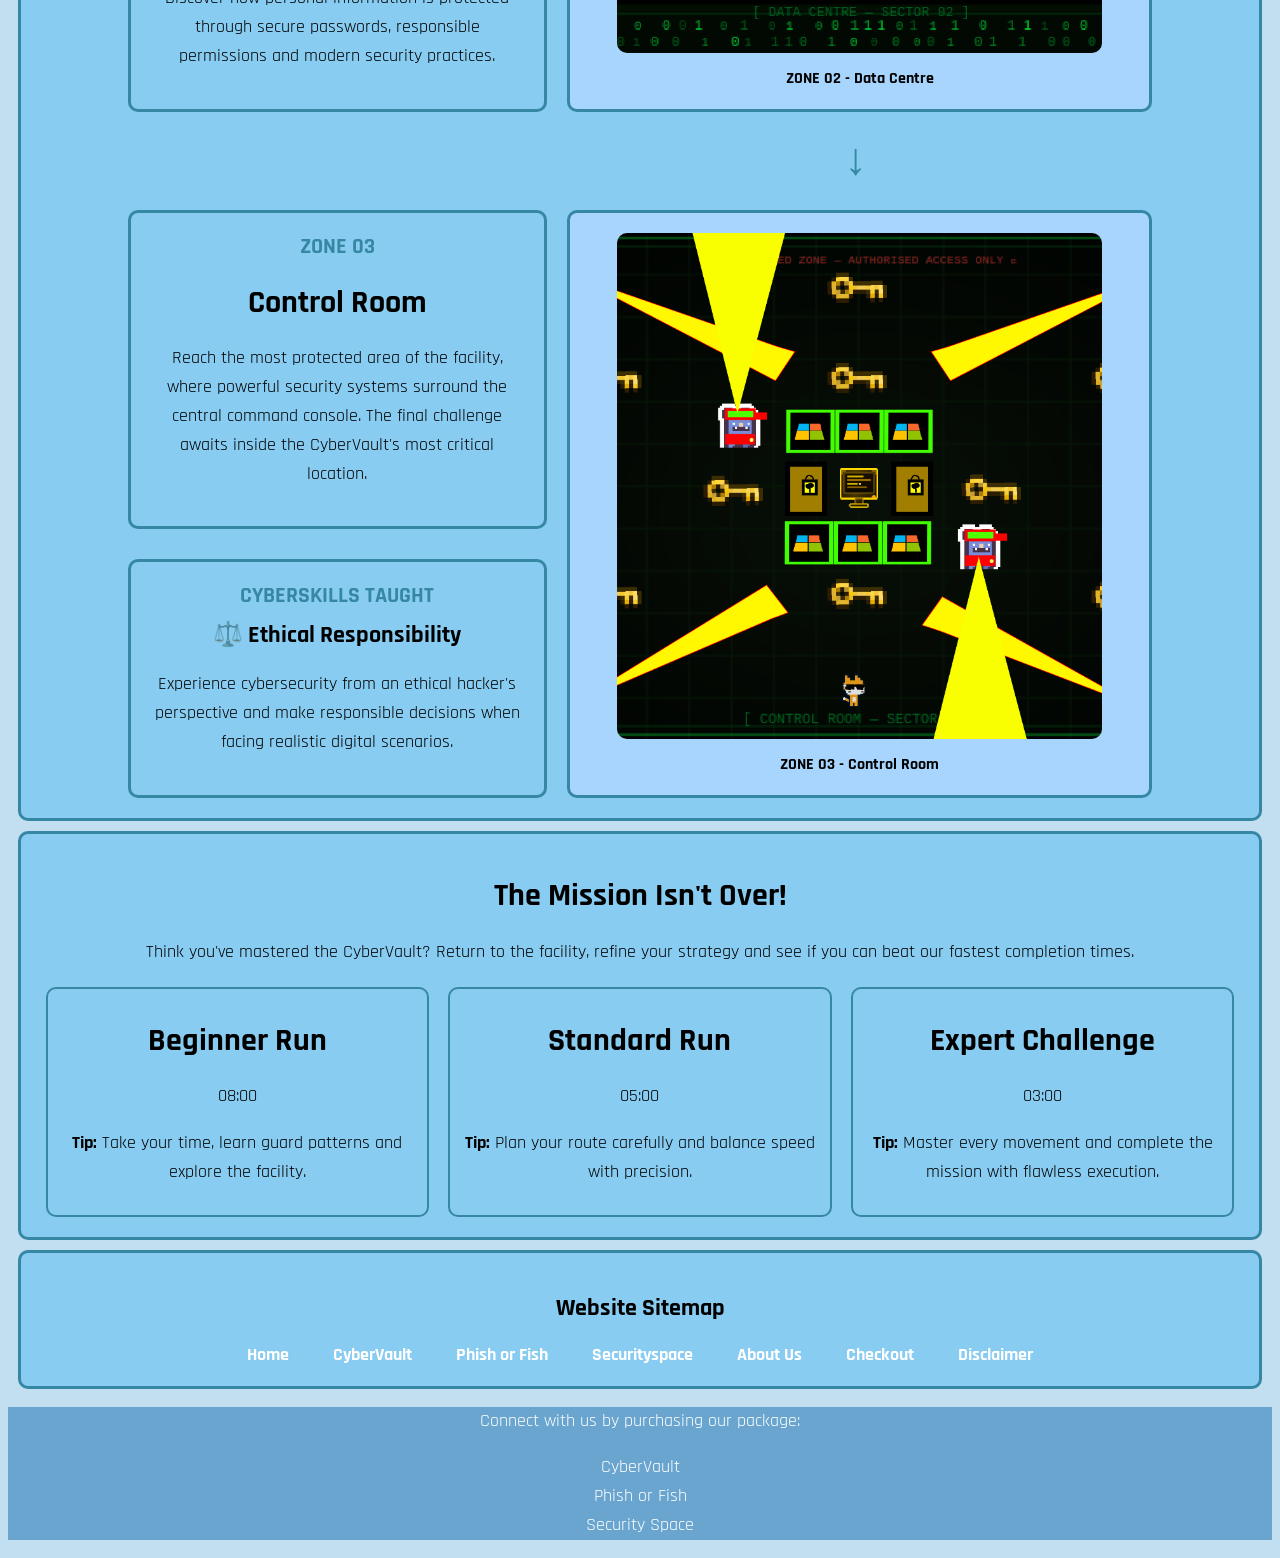
==== commit e302855c: "make a theme.js" ====
--- a/static/cybervault.html
+++ b/static/cybervault.html
@@ -251,6 +251,6 @@
         </p>
         </footer> 
 
-        <script src="script.js"></script> <!-- Calls for the theme script -->
+        <script src="theme.js"></script> <!-- Calls for the theme script -->
     </body> 
 </html>
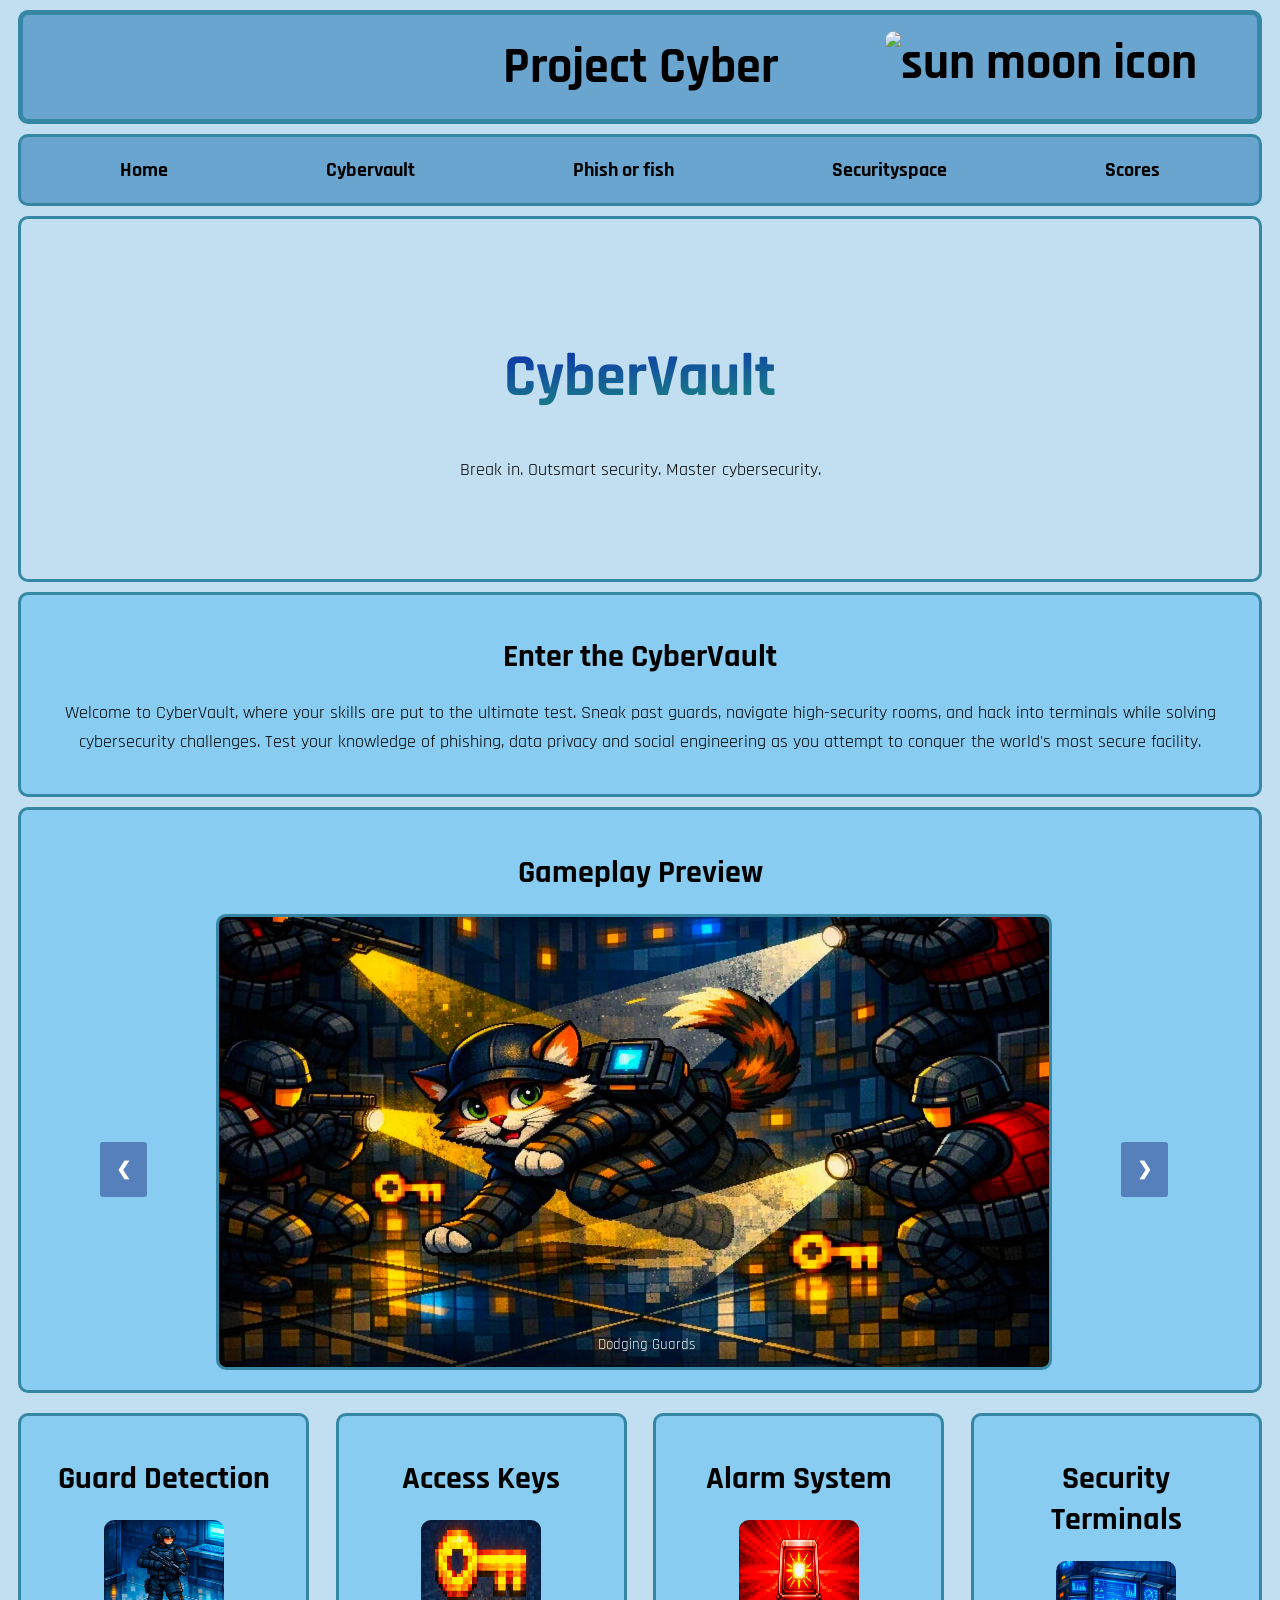
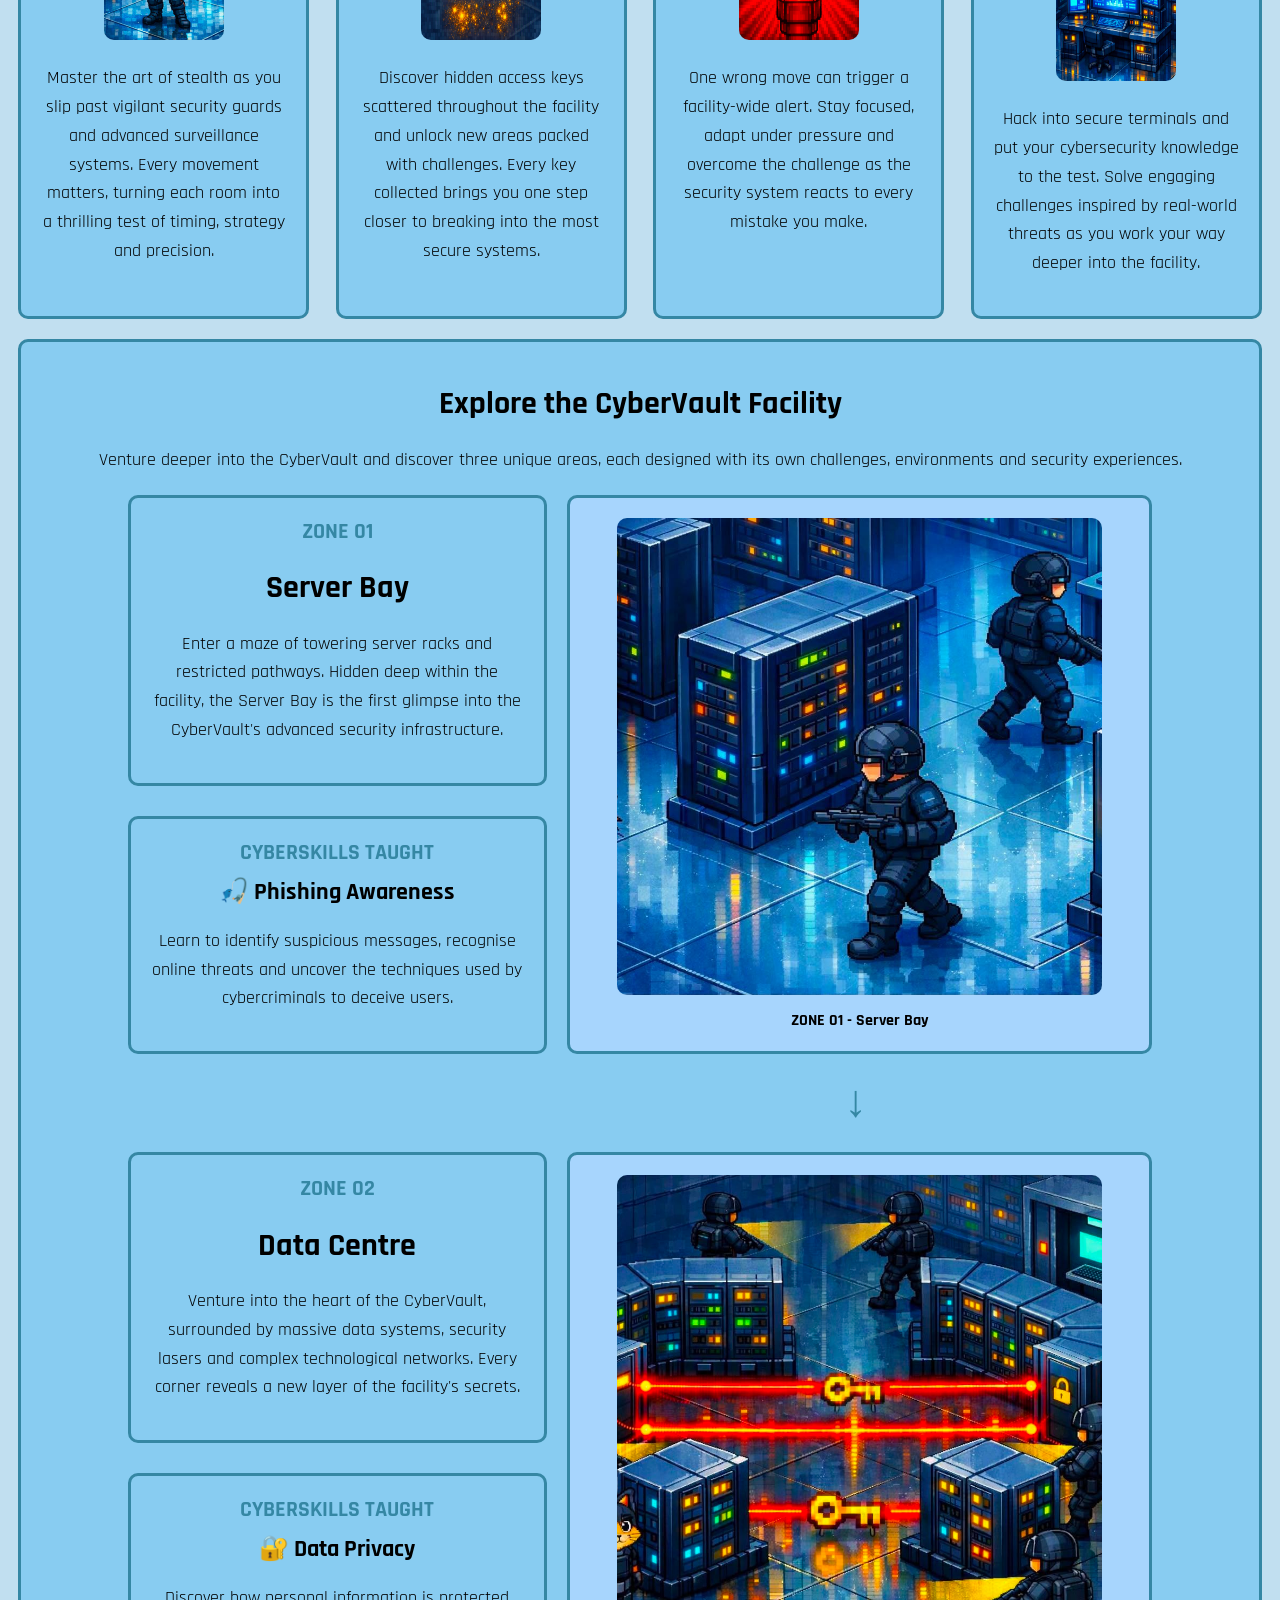
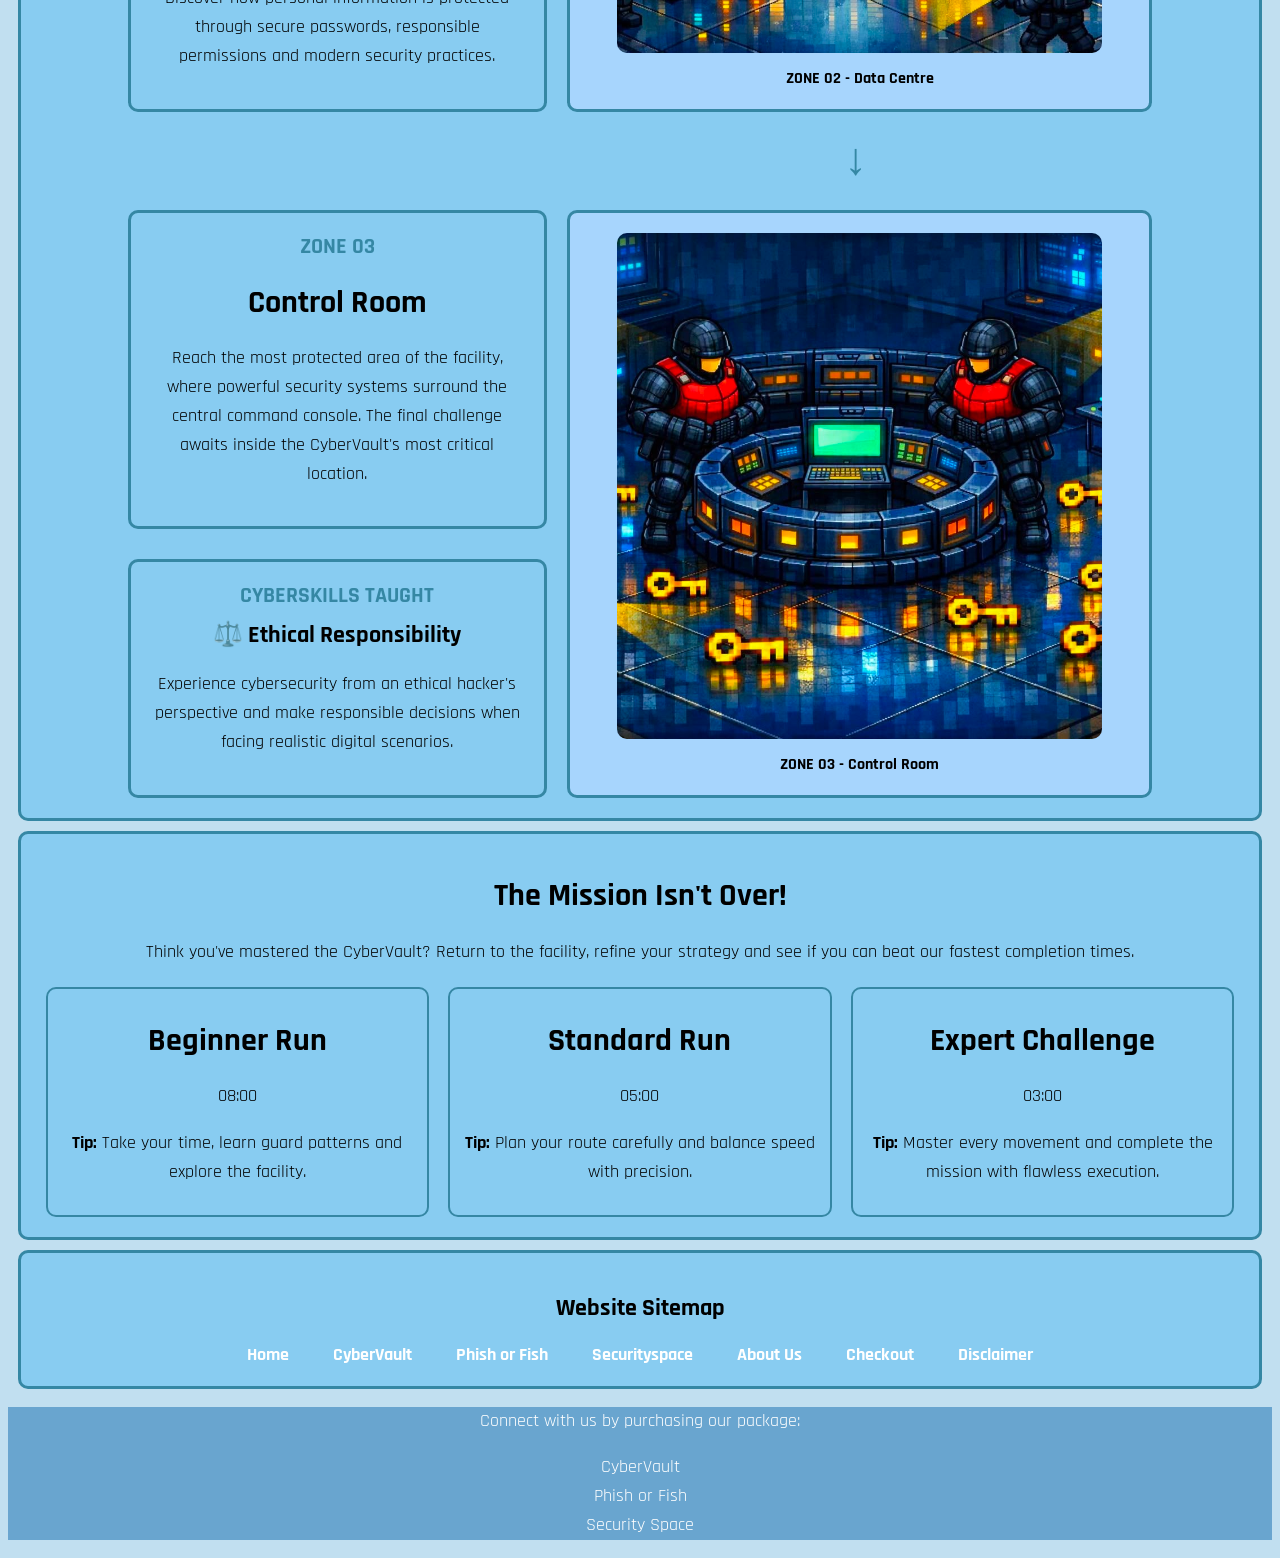
==== commit 16b36640: "revert image changes prev made" ====
--- a/static/cybervault.html
+++ b/static/cybervault.html
@@ -12,10 +12,10 @@
 
             <label class="switch">
                 <input id="toggler" type="checkbox">
-                <img class="pressbutton" id="toggleicon" src="images/sun.png"  alt="sun moon icon">
+                <img class="pressbutton" id="toggleicon" src="images/Sun.png"  alt="sun moon icon">
             </label>
         </div>
-        
+
         <div class="Navigationbar normalcontainer">
             <a href="index.html">Home</a> <!--This is a hyperlink-->
             <a href="cybervault.html">Cybervault</a>
@@ -49,17 +49,17 @@
             <h1>Gameplay Preview</h1>
             <div class="slideshow-container">
                 <div class="slide fade">
-                    <img src="images/serverbay.png" alt="Dodging Guards">
+                    <img src="images/CyberDodge.jpeg" alt="Dodging Guards">
                     <div class="text">Dodging Guards</div>
                 </div>
 
                 <div class="slide fade">
-                    <img src="images/server2.png" alt="Entering Data center">
+                    <img src="images/CyberSteal.jpeg" alt="Stealing Keys">
                     <div class="text">Stealthily Stealing Keys</div>
                 </div>
 
                 <div class="slide fade">
-                    <img src="images/securityterminal.png" alt="Doing a Quiz">
+                    <img src="images/CyberQuiz.jpeg" alt="Doing a Quiz">
                     <div class="text">Answering Phishing Question In Security Terminal</div>
                 </div>
 
@@ -75,25 +75,25 @@
             
             <div class="featurecard normalcontainer">
                 <h1>Guard Detection</h1>
-                <img src="images/cyberguard.png" alt="Guard">
+                <img src="images/CyberGuard.jpeg" alt="Guard">
                 <p>Master the art of stealth as you slip past vigilant security guards and advanced surveillance systems. Every movement matters, turning each room into a thrilling test of timing, strategy and precision.</p>
             </div>
 
             <div class="featurecard normalcontainer">
                 <h1>Access Keys</h1>
-                <img src="images/accesskey.png" alt="Access Key">
+                <img src="images/CyberKey.jpeg" alt="Access Key">
                 <p>Discover hidden access keys scattered throughout the facility and unlock new areas packed with challenges. Every key collected brings you one step closer to breaking into the most secure systems.</p>
             </div>
 
             <div class="featurecard normalcontainer">
                 <h1>Alarm System</h1>
-                <img src="images/alarm.png" alt="Alarm">
+                <img src="images/CyberAlarm.jpeg" alt="Alarm">
                 <p>One wrong move can trigger a facility-wide alert. Stay focused, adapt under pressure and overcome the challenge as the security system reacts to every mistake you make.</p>
             </div>
 
             <div class="featurecard normalcontainer">
                 <h1>Security Terminals</h1>
-                <img src="images/securityterminal.png" alt="Security Terminal">
+                <img src="images/CyberTerminal.jpeg" alt="Security Terminal">
                 <p>Hack into secure terminals and put your cybersecurity knowledge to the test. Solve engaging challenges inspired by real-world threats as you work your way deeper into the facility.</p>
             </div>
 
@@ -128,7 +128,7 @@
                         </div>
                     </div>
                     <div class="map-room">
-                        <img src="images/server1.png" alt="Server Bay">
+                        <img src="images/ServerBay.jpeg" alt="Server Bay">
                         <h4>ZONE 01 - Server Bay</h4>
                     </div>
                 </div>
@@ -158,7 +158,7 @@
                             
                     </div>
                     <div class="map-room">
-                        <img src="images/server2.png" alt="Data Centre">
+                        <img src="images/DataCentre.jpeg" alt="Data Centre">
                         <h4>ZONE 02 - Data Centre</h4>
                     </div>
                 </div>
@@ -185,7 +185,7 @@
                             
                     </div>
                     <div class="map-room">
-                        <img src="images/server3.png" alt="Control Room">
+                        <img src="images/ControlRoom.jpeg" alt="Control Room">
                         <h4>ZONE 03 - Control Room</h4>
                     </div>
                 </div>
--- a/static/styles.css
+++ b/static/styles.css
@@ -66,7 +66,7 @@
 
 .bigimg {
     width: 900px;
-    height:500px;
+    height:400px;
     margin: 20px; /* margin instead of paddinsg so it still has the border radius */
 
 }
@@ -277,17 +277,17 @@
 }
 
 .securitybanner {
-     background-image: url(https://static.vecteezy.com/system/resources/previews/007/950/908/non_2x/green-grass-field-with-blue-sky-ad-white-cloud-nature-landscape-background-free-photo.jpg);
+     background-image: url(images/securitybanner.png);
      color:black
 }
 
 .cyberbanner {
-    background-image: url(https://img.freepik.com/premium-vector/cartoon-bank-vault-with-money-vector-illustration_264840-7.jpg?w=996);
+    background-image: background-image: url(images/CyberBanner.jpeg);
     color: black; /* Overrides the white text colour for this banner */
 }
 
 .fishbanner {
-    background-image: url(https://img.pikbest.com/wp/202345/ocean-fish-cartoon-of-swimming-in-the_9612565.jpg!bw700);
+    background-image: url(images/fishbanner1.png);
 }
 
 
@@ -643,9 +643,11 @@
     background-color:#CD7F32;
 }
 
-input {
+input, searchbar {
     background-color:var(--topbar-bg-color);
     border-color:var(--container-border-color);
+    border-radius:16px;
+    padding: 5px;
 }
 
 
@@ -657,6 +659,18 @@
     text-align:center;
     color:black;
     text-decoration:none;
-    background-color:#73b5eb;
-}
-
+}
+
+.statchild {
+    width:20%;
+}
+
+.statbox {
+    display:flex;
+    background-color: var(--container-bg-color);
+    border: 3px solid var(--container-border-color);
+    border-radius: 10px;
+    justify-content:space-evenly;
+    flex-wrap:wrap;
+    padding: 5px;
+}
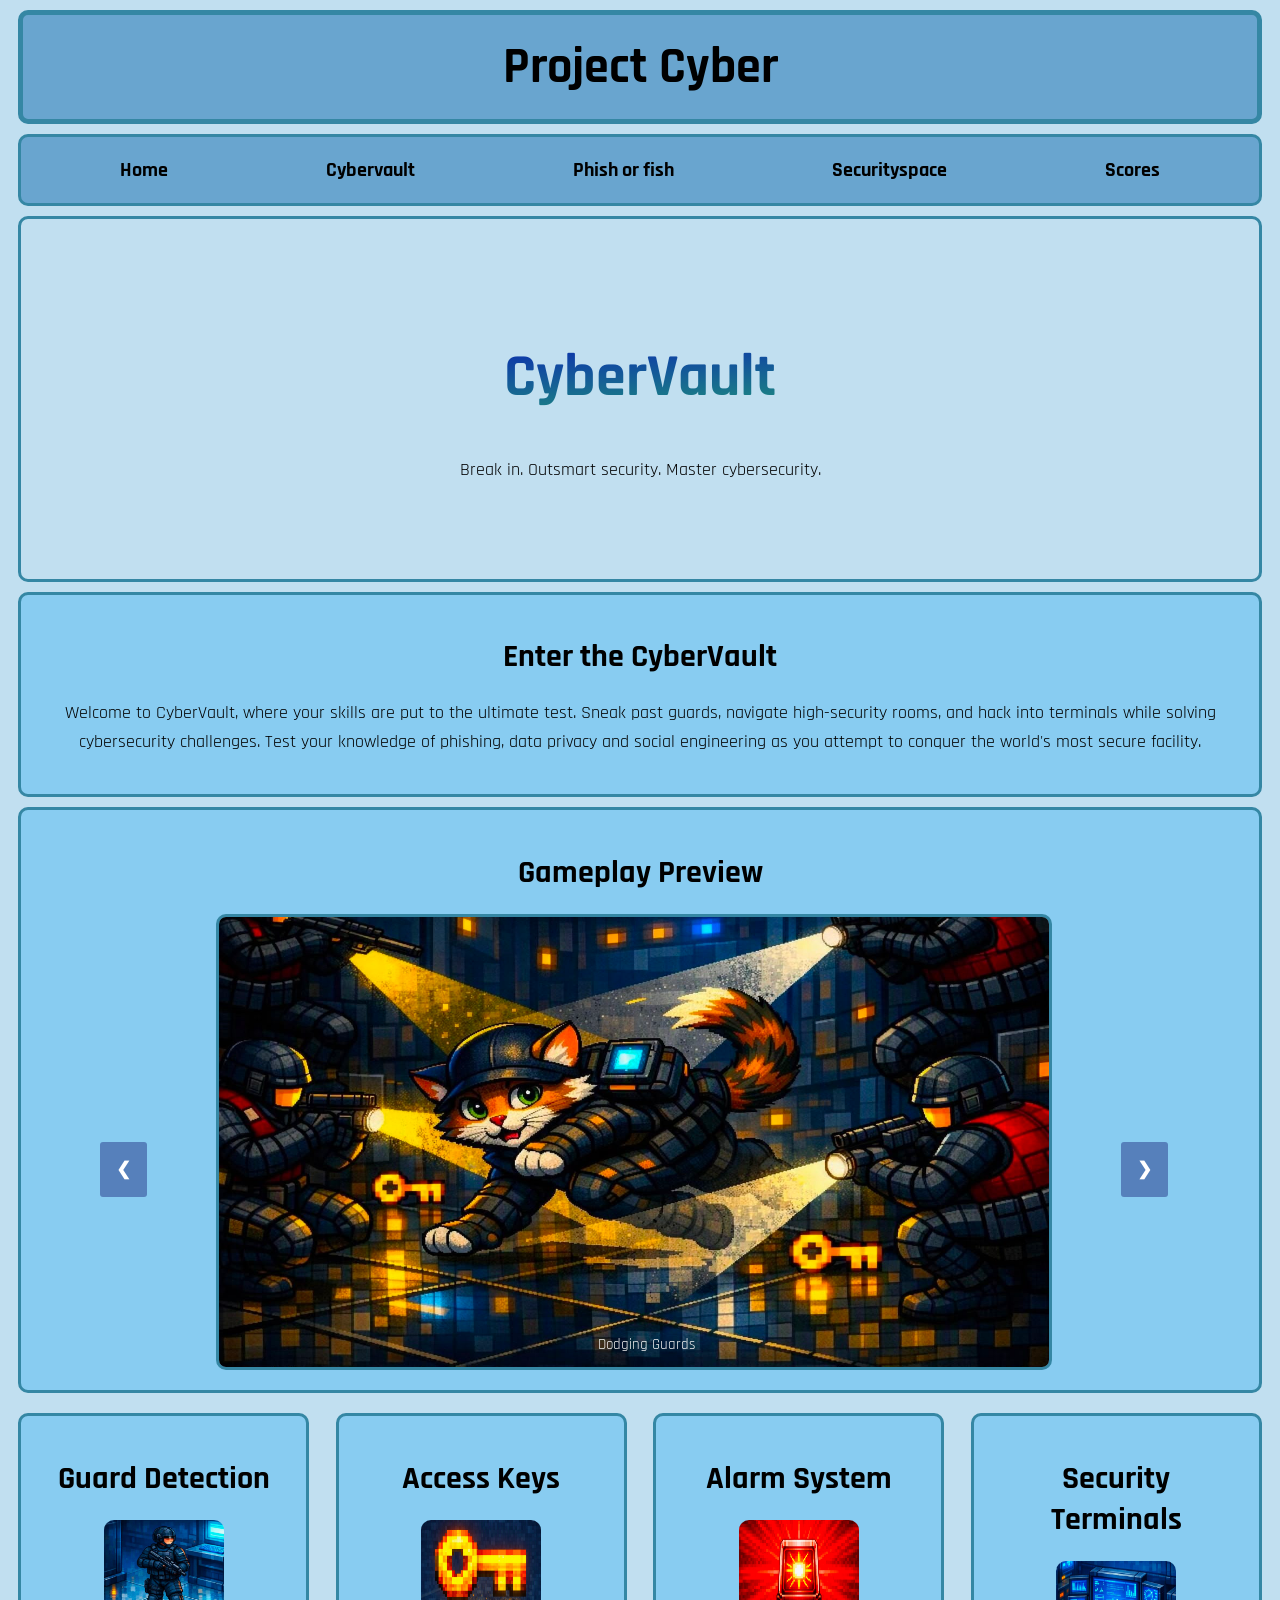
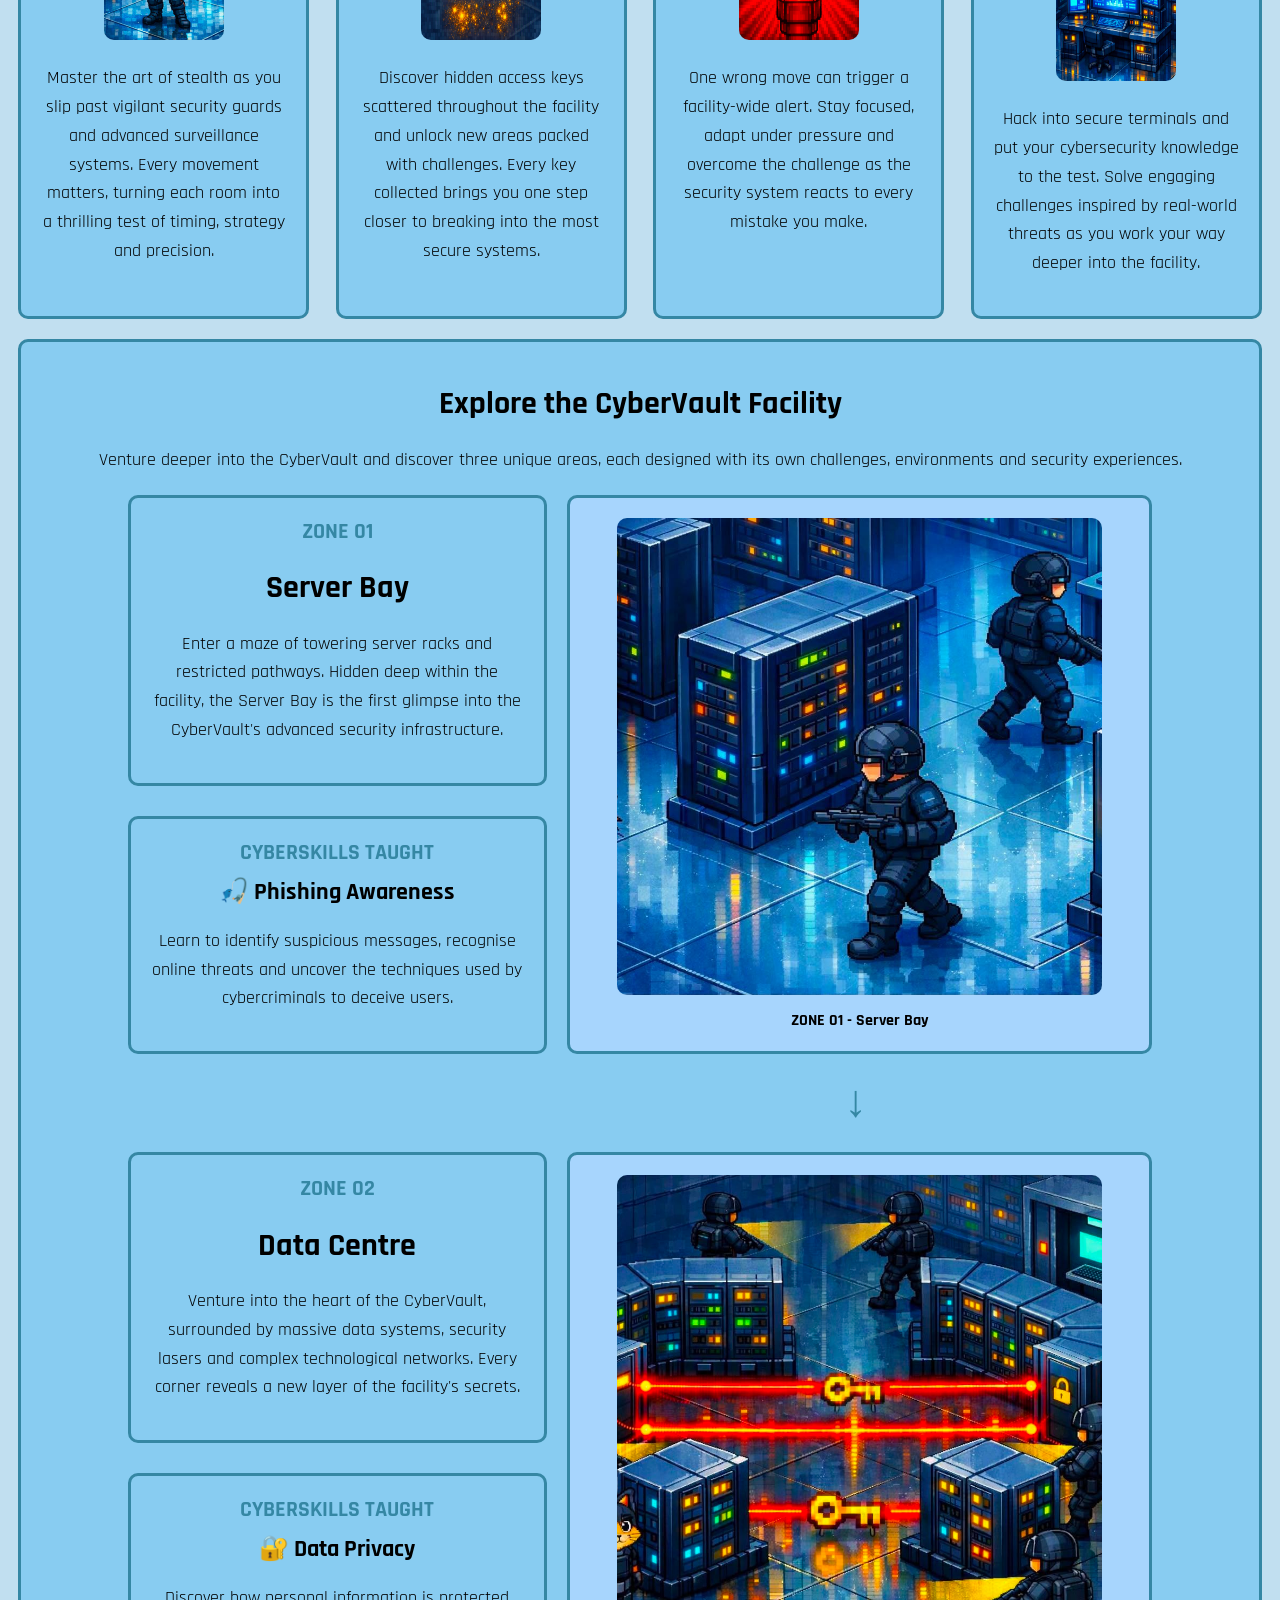
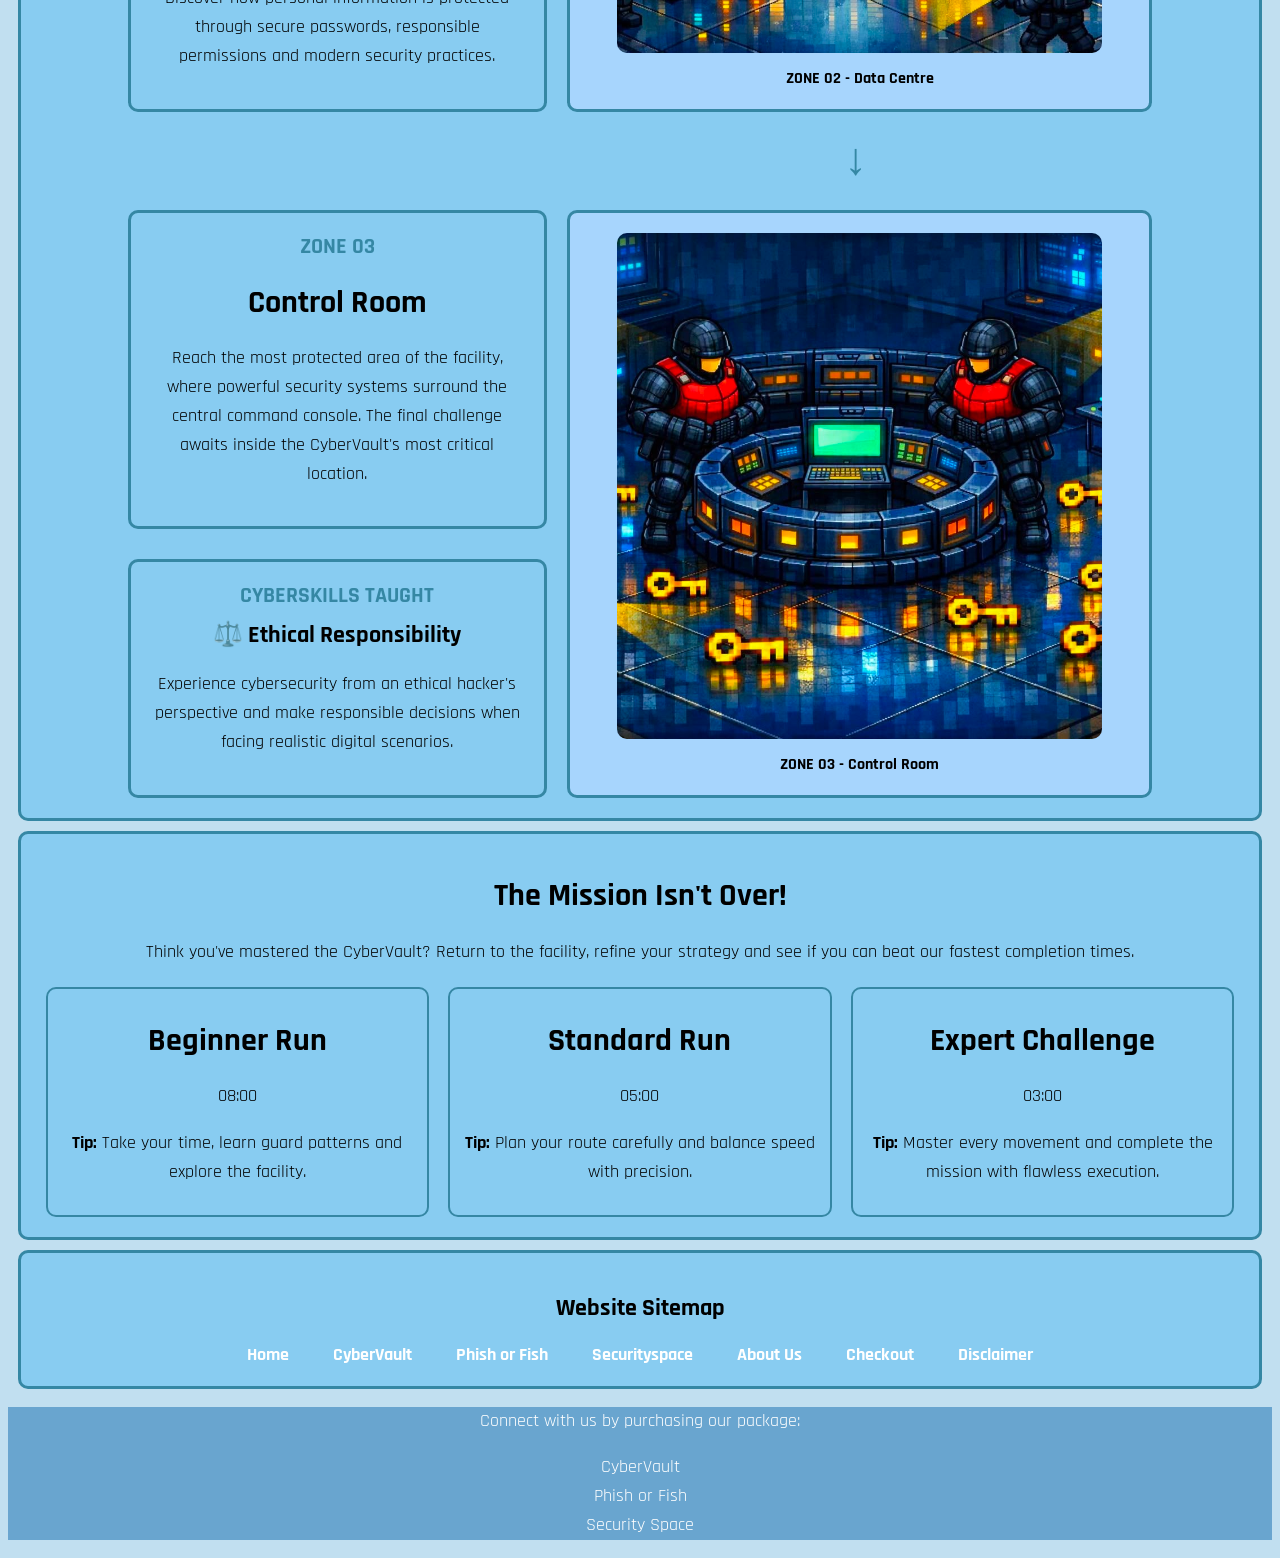
==== commit aec3e1c7: "replace key words plus remove toggle theme" ====
--- a/static/cybervault.html
+++ b/static/cybervault.html
@@ -10,10 +10,7 @@
         <div class="Webtitle normalcontainer">
             <span class="title">Project Cyber</span>
 
-            <label class="switch">
-                <input id="toggler" type="checkbox">
-                <img class="pressbutton" id="toggleicon" src="images/Sun.png"  alt="sun moon icon">
-            </label>
+
         </div>
 
         <div class="Navigationbar normalcontainer">
--- a/static/styles.css
+++ b/static/styles.css
@@ -66,7 +66,7 @@
 
 .bigimg {
     width: 900px;
-    height:400px;
+    height:500px;
     margin: 20px; /* margin instead of paddinsg so it still has the border radius */
 
 }
@@ -137,22 +137,6 @@
 }
 
 /* Button css */
-
-.normalbutton a, .buttonbutton, .searchbutton {
-    display: inline-block;
-    padding: 8px 20px;
-    background-color: var(--container-border-color);
-    color: white; /* overrides default blue hyperlink colour*/
-    text-decoration: none;
-    border-radius: 20px;
-    font-weight: bold;
-    transition: 0.3s;
-}
-
-.normalbutton a:hover, .buttonbutton:hover, .searchbutton:hover {
-    transform: scale(1.05);
-    background-color:#00bfff;
-}
 
 .normalbutton a {
     display: inline-block;
@@ -170,6 +154,22 @@
     background-color:#00bfff;
 }
 
+.normalbutton a {
+    display: inline-block;
+    padding: 8px 20px;
+    background-color: var(--container-border-color);
+    color: white; /* overrides default blue hyperlink colour*/
+    text-decoration: none;
+    border-radius: 20px;
+    font-weight: bold;
+    transition: 0.3s;
+}
+
+.normalbutton a:hover {
+    transform: scale(1.05);
+    background-color:#00bfff;
+}
+
 /* Most of the cards*/
 
 .hovercard div {
@@ -277,17 +277,17 @@
 }
 
 .securitybanner {
-     background-image: url(images/securitybanner.png);
+     background-image: url(https://static.vecteezy.com/system/resources/previews/007/950/908/non_2x/green-grass-field-with-blue-sky-ad-white-cloud-nature-landscape-background-free-photo.jpg);
      color:black
 }
 
 .cyberbanner {
-    background-image: background-image: url(images/CyberBanner.jpeg);
+    background-image: url(https://img.freepik.com/premium-vector/cartoon-bank-vault-with-money-vector-illustration_264840-7.jpg?w=996);
     color: black; /* Overrides the white text colour for this banner */
 }
 
 .fishbanner {
-    background-image: url(images/fishbanner1.png);
+    background-image: url(https://img.pikbest.com/wp/202345/ocean-fish-cartoon-of-swimming-in-the_9612565.jpg!bw700);
 }
 
 
@@ -552,125 +552,4 @@
 .securitycardwrapper img {
     width: 70%;
     height: 60%;
-}
-
-
-
-/* NEW CSS CODE FOR TERM 4*/
-
-.orderby {
-    display:flex;
-    justify-content:space-evenly;
-}
-
-.orderby button, .orderby a{
-    border-radius:16px;
-    padding: 10px 25px;
-    background-color: var(--container-border-color);
-    color:white;
-    transition: 0.3s;
-    text-decoration:none;
-}
-
-.orderby button:hover, .orderby a:hover {
-    transform: scale(1.05);
-    background-color:#00bfff;
-}
-
-/* Dropdown Button */
-.dropdownbutton {
-  background-color: #00bfff;
-  color: white;
-  padding: 16px;
-  font-size: 16px;
-  border: none;
-}
-
-/* The container <div> - needed to position the dropdown content */
-.dropdown {
-  position: relative;
-  display: inline-block;
-}
-
-/* Dropdown Content (Hidden by Default) */
-.dropdowncontent {
-  display: none;
-  position: absolute;
-  min-width: 160px;
-}
-
-/* Links inside the dropdown */
-.dropdowncontent a {
-  color: white;
-  padding: 12px 25px;
-  text-decoration: none;
-  display: block;
-  margin-bottom: 10px;
-}
-
-/* Change color of dropdown links on hover */
-.dropdowncontent a:hover {background-color: #00bfff;}
-
-/* Show the dropdown menu on hover */
-.dropdown:hover .dropdowncontent {display: block;}
-
-/* Change the background color of the dropdown button when the dropdown content is shown */
-.dropdown:hover .dropdownbutton {background-color: #00bfff;}
-
-table {
-    width: 70%;
-    font-size:25px;
-    table-layout:fixed;
-    margin:auto;
-}
-
-td.gold, td.silver, td.bronze {
-    border-radius:20px;
-    display:inline-block;
-    width:20%;
-    
-}
-
-td.gold {
-    background-color:gold;
-}
-
-td.silver {
-    background-color:silver;
-}
-
-td.bronze {
-    background-color:#CD7F32;
-}
-
-input, searchbar {
-    background-color:var(--topbar-bg-color);
-    border-color:var(--container-border-color);
-    border-radius:16px;
-    padding: 5px;
-}
-
-
-.searchbar {
-    width: 50%;
-    margin: 10px;
-    padding: 5px;
-    border-radius: 16px;
-    text-align:center;
-    color:black;
-    text-decoration:none;
-}
-
-.statchild {
-    width:20%;
-}
-
-.statbox {
-    display:flex;
-    background-color: var(--container-bg-color);
-    border: 3px solid var(--container-border-color);
-    border-radius: 10px;
-    justify-content:space-evenly;
-    flex-wrap:wrap;
-    padding: 5px;
-}
+}
